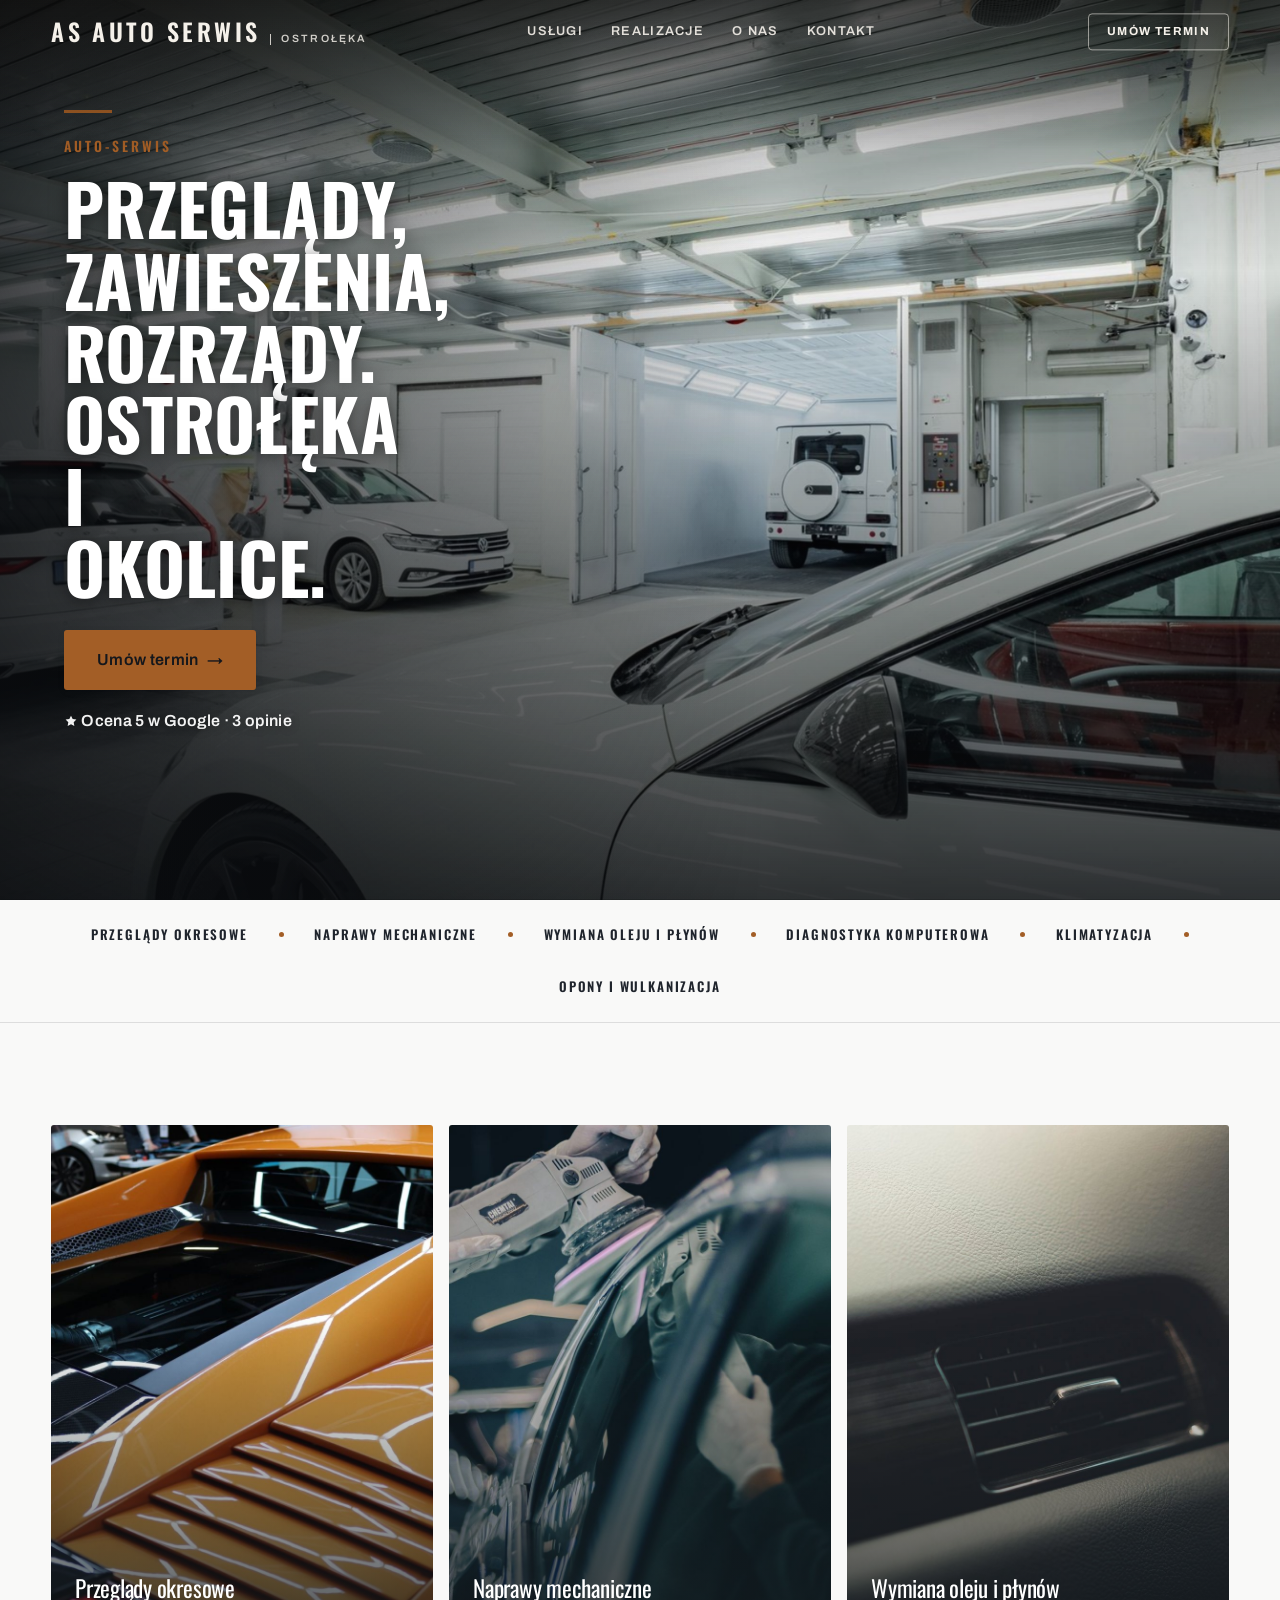
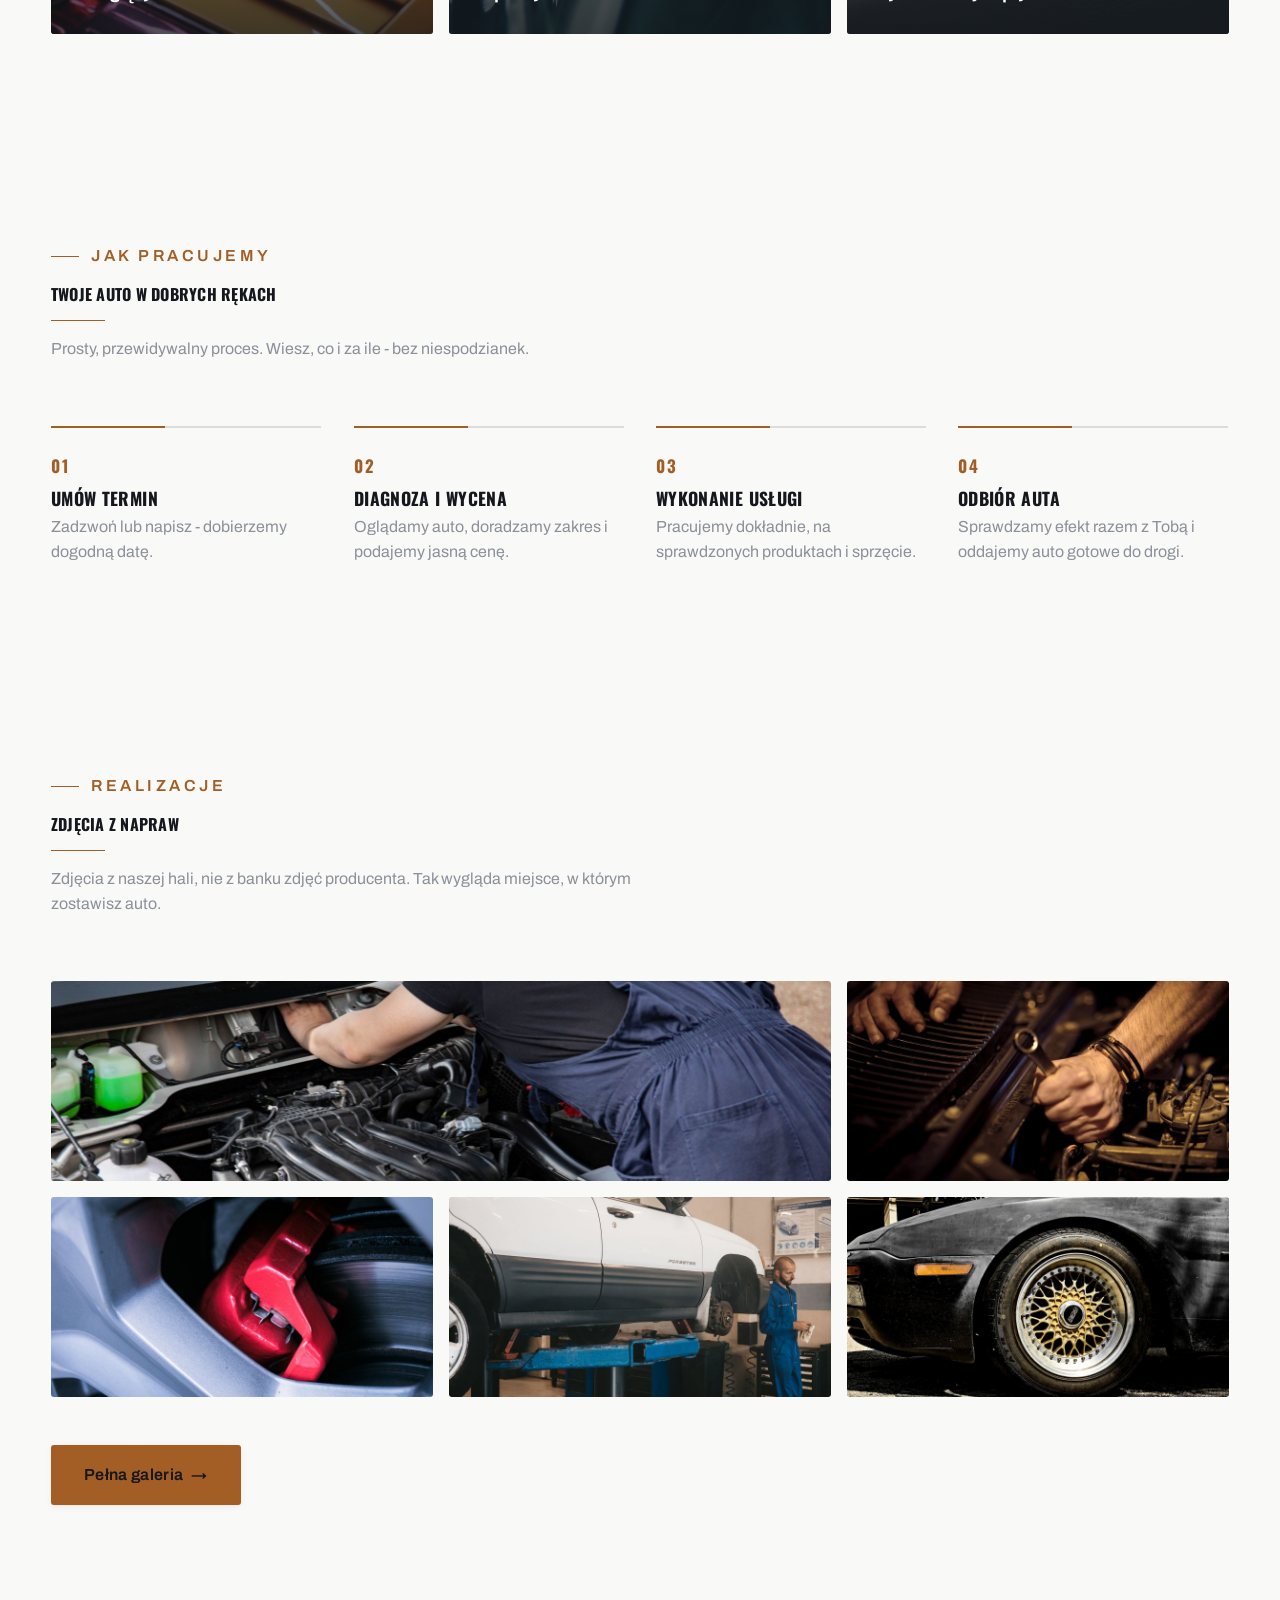
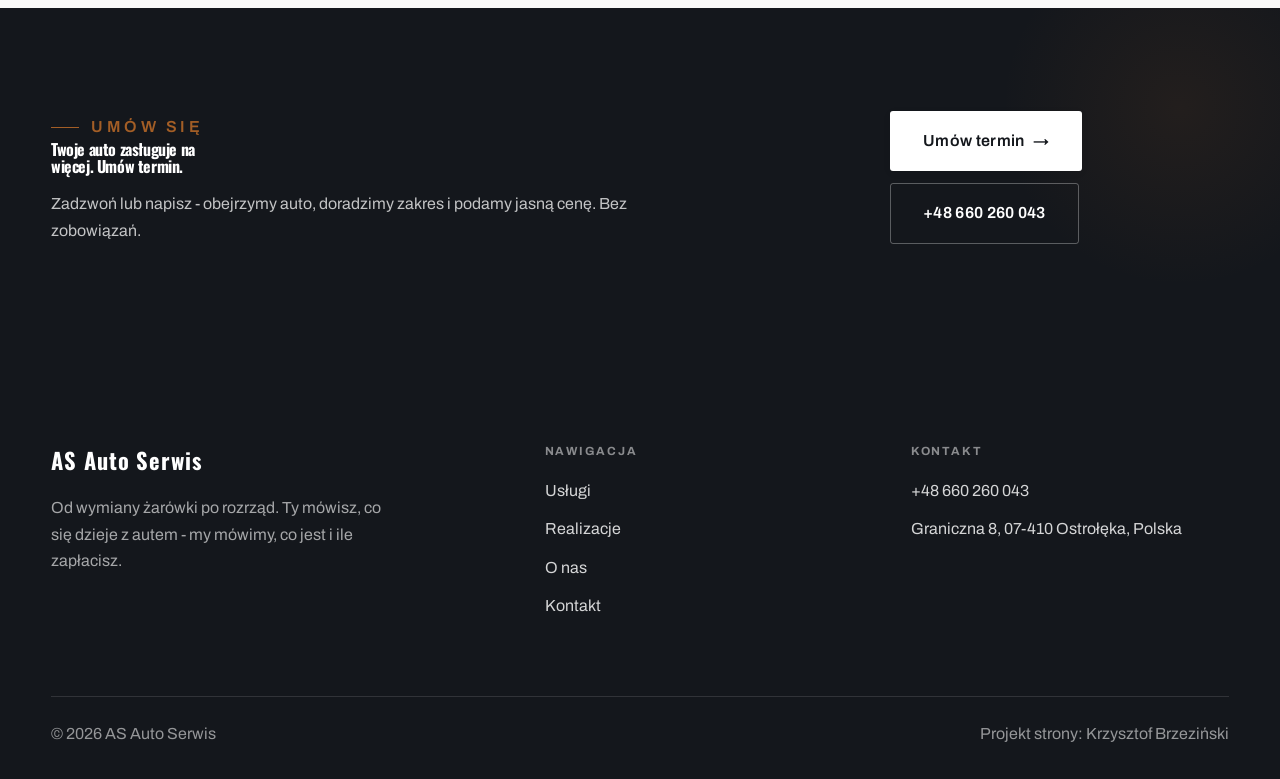
==== index.html @ 37fa613c "Strona demo: as-auto-serwis" ====
<!DOCTYPE html>
<html lang="pl">
<head>
<meta charset="UTF-8">
<meta name="viewport" content="width=device-width, initial-scale=1.0">
<title>Warsztat samochodowy Ostrołęka | AS Auto Serwis</title>
<meta name="description" content="Mechanik Ostrołęka - od przeglądu po rozrząd. Cena przed naprawą, gwarancja na robociznę, faktura VAT albo paragon. Zadzwoń: +48 660 260 043.">
<link rel="preconnect" href="https://fonts.googleapis.com">
<link rel="preconnect" href="https://fonts.gstatic.com" crossorigin>
<link href="https://fonts.googleapis.com/css2?family=Oswald:wght@500;600;700&family=Archivo:wght@400;500;600&display=swap" rel="stylesheet">
<link rel="stylesheet" href="assets/styles.css">
</head>
<body>

<header class="nav">
  <div class="wrap nav-inner">
    <a class="brand" href="index.html"><span class="name">AS Auto Serwis</span><span class="sub">Ostrołęka</span></a>
    <nav class="nav-links">
      <a href="oferta.html">Usługi</a>
      <a href="realizacje.html">Realizacje</a>
      <a href="o-nas.html">O nas</a>
      <a href="kontakt.html">Kontakt</a>
      <a href="kontakt.html" class="btn btn-accent">Umów termin</a>
    </nav>
    <button class="nav-toggle" aria-label="Menu"><span></span><span></span><span></span></button>
  </div>
</header>

<section class="hero-auto">
  <img class="ha-bg" src="img/g7.jpg" alt="AS Auto Serwis">
  <div class="ha-veil"></div>
  <div class="ha-inner">
    <span class="ha-tick" aria-hidden="true"></span>
    <span class="ha-kicker">Auto-serwis</span>
    <h1 class="ha-claim">Przeglądy, zawieszenia, rozrządy. Ostrołęka i okolice.</h1>
    <a href="kontakt.html" class="btn btn-accent ha-cta">Umów termin <span class="arr">→</span></a>
      <p class="ha-rating"><svg class="ico-star" width="14" height="14" viewBox="0 0 24 24" style="vertical-align:-2px" aria-hidden="true"><path d="M12 2.8l2.85 5.8 6.4.93-4.63 4.5 1.1 6.37L12 17.4l-5.72 3 1.1-6.37-4.63-4.5 6.4-.93L12 2.8Z" fill="currentColor"/></svg> Ocena 5 w Google · 3 opinie</p>
  </div>
</section>
<section class="spec-ribbon">
  <div class="wrap">
    <ul class="sr-row reveal"><li>Przeglądy okresowe</li><li>Naprawy mechaniczne</li><li>Wymiana oleju i płynów</li><li>Diagnostyka komputerowa</li><li>Klimatyzacja</li><li>Opony i wulkanizacja</li></ul>
  </div>
</section>
<section class="gateways-band">
  <div class="wrap">
    <div class="gateways">
      <a href="oferta.html" class="gateway reveal"><img src="img/g8.jpg" alt="Przeglądy okresowe" loading="lazy"><span class="g-ttl">Przeglądy okresowe</span></a>
      <a href="oferta.html" class="gateway reveal"><img src="img/g9.jpg" alt="Naprawy mechaniczne" loading="lazy"><span class="g-ttl">Naprawy mechaniczne</span></a>
      <a href="oferta.html" class="gateway reveal"><img src="img/g10.jpg" alt="Wymiana oleju i płynów" loading="lazy"><span class="g-ttl">Wymiana oleju i płynów</span></a>
    </div>
  </div>
</section>
<section class="auto-proc">
  <div class="wrap">
    <div class="head reveal">
      <span class="eyebrow">Jak pracujemy</span>
      <h2>Twoje auto w dobrych rękach</h2>
      <p>Prosty, przewidywalny proces. Wiesz, co i za ile - bez niespodzianek.</p>
    </div>
    <ol class="auto-proc-row">
      <li class="reveal"><span class="ap-no">01</span><h3>Umów termin</h3><p>Zadzwoń lub napisz - dobierzemy dogodną datę.</p></li>
      <li class="reveal"><span class="ap-no">02</span><h3>Diagnoza i wycena</h3><p>Oglądamy auto, doradzamy zakres i podajemy jasną cenę.</p></li>
      <li class="reveal"><span class="ap-no">03</span><h3>Wykonanie usługi</h3><p>Pracujemy dokładnie, na sprawdzonych produktach i sprzęcie.</p></li>
      <li class="reveal"><span class="ap-no">04</span><h3>Odbiór auta</h3><p>Sprawdzamy efekt razem z Tobą i oddajemy auto gotowe do drogi.</p></li>
    </ol>
  </div>
</section>
<section>
  <div class="wrap">
    <div class="head reveal">
      <span class="eyebrow">Realizacje</span>
      <h2>Zdjęcia z napraw</h2>
      <p>Zdjęcia z naszej hali, nie z banku zdjęć producenta. Tak wygląda miejsce, w którym zostawisz auto.</p>
    </div>
    <div class="gallery">
      <div class="tile t-two3 reveal"><img src="img/g1.jpg" alt="Hala warsztatu" loading="lazy"><div class="cap">Hala warsztatu</div></div>
      <div class="tile t-third reveal"><img src="img/g2.jpg" alt="Wymiana rozrządu" loading="lazy"><div class="cap">Wymiana rozrządu</div></div>
      <div class="tile t-third reveal"><img src="img/g3.jpg" alt="Diagnostyka komputerowa" loading="lazy"><div class="cap">Diagnostyka komputerowa</div></div>
      <div class="tile t-third reveal"><img src="img/g4.jpg" alt="Serwis klimatyzacji" loading="lazy"><div class="cap">Serwis klimatyzacji</div></div>
      <div class="tile t-third reveal"><img src="img/g5.jpg" alt="Wymiana opon" loading="lazy"><div class="cap">Wymiana opon</div></div>
    </div>
    <div style="margin-top:var(--space-7)" class="reveal"><a href="realizacje.html" class="btn btn-accent">Pełna galeria <span class="arr">→</span></a></div>
  </div>
</section>
<section class="cta">
  <div class="wrap">
    <div class="reveal">
      <span class="eyebrow">Umów się</span>
      <h2>Twoje auto zasługuje na więcej. Umów termin.</h2>
      <p>Zadzwoń lub napisz - obejrzymy auto, doradzimy zakres i podamy jasną cenę. Bez zobowiązań.</p>
    </div>
    <div class="cta-actions reveal">
      <a href="kontakt.html" class="btn btn-light">Umów termin <span class="arr">→</span></a>
      <a href="tel:+48660260043" class="btn btn-ghost" style="color:#fff;border-color:rgba(255,255,255,.3)">+48 660 260 043</a>
    </div>
  </div>
</section>

<footer>
  <div class="wrap">
    <div class="foot-grid">
      <div class="foot-brand">
        <div class="name">AS Auto Serwis</div>
        <p>Od wymiany żarówki po rozrząd. Ty mówisz, co się dzieje z autem - my mówimy, co jest i ile zapłacisz.</p>
      </div>
      <div class="foot-col">
        <h4>Nawigacja</h4>
        <a href="oferta.html">Usługi</a>
        <a href="realizacje.html">Realizacje</a>
        <a href="o-nas.html">O nas</a>
        <a href="kontakt.html">Kontakt</a>
      </div>
      <div class="foot-col">
        <h4>Kontakt</h4>
        <a href="tel:+48660260043">+48 660 260 043</a>
        <p>Graniczna 8, 07-410 Ostrołęka, Polska</p>
      </div>
    </div>
    <div class="foot-bot">
      <span>© 2026 AS Auto Serwis</span>
      <span>Projekt strony: Krzysztof Brzeziński</span>
    </div>
  </div>
</footer>
<div class="sticky-reserve"><a class="sr-book" href="kontakt.html">Umów termin</a><a class="sr-call" href="tel:+48660260043" aria-label="Zadzwoń"><svg class="ico-tel" width="16" height="16" viewBox="0 0 24 24" fill="none" aria-hidden="true"><path d="M6.6 10.8a15.5 15.5 0 0 0 6.6 6.6l2.2-2.2a1 1 0 0 1 1-.24 11.4 11.4 0 0 0 3.6.58 1 1 0 0 1 1 1V20a1 1 0 0 1-1 1A17 17 0 0 1 3 4a1 1 0 0 1 1-1h3.5a1 1 0 0 1 1 1c0 1.25.2 2.46.58 3.6a1 1 0 0 1-.25 1l-2.23 2.2Z" fill="currentColor"/></svg></a></div>

<script src="assets/main.js"></script>
</body>
</html>
---- assets/styles.css ----
/* ============================================================
   STOLBASZ — premium, architektoniczny B2B fit-out
   Jasna paleta, zero brązu. System wg premium-web-craft.
   Projekt strony: Krzysztof Brzeziński
   ============================================================ */

:root{
  /* PALETA — jasna, architektoniczna, chłodna */
  --paper:#f4f5f7;          /* główne tło */
  --paper-2:#e7e9ee;        /* sekcje alternatywne (chłodny jasny szary) */
  --paper-3:#e7e9ee;        /* delikatne wypełnienia */
  --ink:#14171c;            /* tekst główny — chłodny grafit */
  --ink-soft:#1f242c;       /* nagłówki drugorzędne */
  --muted:#8b9099;          /* tekst poboczny */
  --line:rgba(20,23,28,.12);/* hairline */
  --accent:#c8a04a;         /* stonowany petrol-slate — jedyny akcent */
  --accent-d:#9a7a31;
  --accent-soft:rgba(200,160,74,.10);
  --dark:#14171c;           /* sekcje ciemne (stopka/CTA) */

  /* ODSTĘPY — skala 4/8 */
  --space-1:4px; --space-2:8px; --space-3:12px; --space-4:16px; --space-5:24px;
  --space-6:32px; --space-7:48px; --space-8:64px; --space-9:96px; --space-10:128px;

  /* TYPOGRAFIA — fluid clamp() */
  --text-sm:clamp(.82rem,.8rem+.1vw,.9rem);
  --text-base:clamp(1rem,.97rem+.15vw,1.1rem);
  --text-lg:clamp(1.12rem,1.05rem+.3vw,1.3rem);
  --text-h3:clamp(1.2rem,1.1rem+.5vw,1.5rem);
  --text-h2:clamp(1.9rem,1.5rem+1.9vw,2.8rem);
  --text-h1:clamp(2.6rem,1.9rem+3.6vw,4.6rem);

  /* PROMIENIE — architektoniczne, raczej ostre */
  --r-sm:3px; --r-md:6px; --r-lg:10px;

  /* RUCH */
  --ease:cubic-bezier(.25,.46,.45,.94); --dur:.24s;

  /* CIENIE — miękkie, warstwowe */
  --sh-sm:0 1px 2px rgba(16,24,32,.04), 0 2px 8px rgba(16,24,32,.05);
  --sh-md:0 2px 6px rgba(16,24,32,.05), 0 12px 28px -8px rgba(16,24,32,.12);
  --sh-lg:0 6px 14px rgba(16,24,32,.07), 0 26px 56px -18px rgba(16,24,32,.22);

  --hairline:1px solid var(--line);

  --font-display:'Oswald','Archivo',sans-serif;
  --font-body:'Archivo',sans-serif;
}

*{box-sizing:border-box;margin:0;padding:0}
html{scroll-behavior:smooth}
body{
  font-family:var(--font-body);
  font-size:var(--text-base);
  line-height:1.65;
  color:var(--ink);
  background:var(--paper);
  -webkit-font-smoothing:antialiased;
  text-rendering:optimizeLegibility;
}
img{max-width:100%;display:block}
a{color:inherit;text-decoration:none}

.wrap{width:min(92%,1180px);margin-inline:auto}
section{padding-block:clamp(52px,6.5vw,96px)}

h1,h2,h3{font-family:var(--font-display);font-weight:700;line-height:1.08;letter-spacing:-.02em;color:var(--ink)}
h1{font-size:var(--text-h1);letter-spacing:-.035em}
h2{font-size:var(--text-h2);letter-spacing:-.025em}
h3{font-size:var(--text-h3)}
p{max-width:65ch}

.eyebrow{
  font-family:var(--font-body);
  font-size:var(--text-sm);
  font-weight:600;
  letter-spacing:.18em;
  text-transform:uppercase;
  color:var(--accent);
  display:inline-flex;align-items:center;gap:var(--space-3);
}
.eyebrow::before{content:"";width:28px;height:1px;background:var(--accent);display:inline-block}

.muted{color:var(--muted)}
.lead{font-size:var(--text-lg);line-height:1.55;color:var(--ink-soft);max-width:50ch}

/* ---------- BUTTONS ---------- */
.btn{
  display:inline-flex;align-items:center;gap:var(--space-2);
  font-weight:600;font-size:var(--text-sm);letter-spacing:.02em;
  padding:var(--space-4) var(--space-6);
  border-radius:var(--r-sm);
  transition:transform var(--dur) var(--ease),box-shadow var(--dur) var(--ease),background var(--dur) var(--ease);
  cursor:pointer;border:1px solid transparent;
}
.btn-accent{background:var(--accent);color:#fff;box-shadow:var(--sh-sm)}
.btn-accent:hover{background:var(--accent-d);transform:translateY(-2px);box-shadow:var(--sh-md)}
.btn-accent:active{transform:translateY(0);box-shadow:var(--sh-sm)}
.btn-ghost{background:transparent;color:var(--ink);border-color:var(--line)}
.btn-ghost:hover{border-color:var(--accent);color:var(--accent);transform:translateY(-2px)}
.btn-light{background:#fff;color:var(--ink);box-shadow:var(--sh-sm)}
.btn-light:hover{transform:translateY(-2px);box-shadow:var(--sh-md)}
.btn .arr{transition:transform var(--dur) var(--ease)}
.btn:hover .arr{transform:translateX(4px)}

/* ---------- NAV ---------- */
.nav{
  position:sticky;top:0;z-index:50;
  background:color-mix(in srgb,var(--paper) 88%,transparent);
  backdrop-filter:saturate(140%) blur(10px);
  border-bottom:var(--hairline);
}
.nav-inner{display:flex;align-items:center;justify-content:space-between;height:72px}
.brand{display:flex;flex-direction:column;line-height:1}
.brand .name{font-family:var(--font-display);font-weight:800;font-size:1.35rem;letter-spacing:.04em}
.brand .sub{font-size:.62rem;letter-spacing:.34em;text-transform:uppercase;color:var(--muted);margin-top:5px}
.nav-links{display:flex;align-items:center;gap:var(--space-6)}
.nav-links a{font-size:var(--text-sm);font-weight:500;color:var(--ink-soft);position:relative;padding-block:4px;transition:color var(--dur) var(--ease)}
.nav-links a::after{content:"";position:absolute;left:0;bottom:0;width:0;height:1.5px;background:var(--accent);transition:width var(--dur) var(--ease)}
.nav-links a:hover,.nav-links a.active{color:var(--ink)}
.nav-links a:hover::after,.nav-links a.active::after{width:100%}
.nav-links .btn{padding:var(--space-2) var(--space-5)}
/* przyciski w nav: właściwy kolor (przebij .nav-links a) + bez podkreślenia */
.nav-links a.btn-accent{color:#fff}
.nav-links a.btn-ghost,.nav-links a.btn-light{color:var(--ink)}
.nav-links a.btn::after{display:none}
.nav-toggle{display:none;background:none;border:none;cursor:pointer;flex-direction:column;gap:5px;padding:8px}
.nav-toggle span{width:24px;height:2px;background:var(--ink);transition:var(--dur)}

/* ---------- HERO (split) ---------- */
.hero{position:relative;overflow:hidden;border-bottom:var(--hairline)}
.hero-grid{display:grid;grid-template-columns:1.05fr .95fr;gap:clamp(24px,4vw,60px);align-items:center;
  padding-block:clamp(36px,4.5vw,64px)}
.hero-copy .eyebrow{margin-bottom:var(--space-5)}
.hero-copy h1{margin-bottom:var(--space-5)}
.hero-copy .lead{margin-bottom:var(--space-7)}
.hero-actions{display:flex;flex-wrap:wrap;gap:var(--space-4)}
.hero-art{position:relative;aspect-ratio:4/3;border-radius:var(--r-lg);overflow:hidden;box-shadow:var(--sh-lg)}
.hero-art img{width:100%;height:100%;object-fit:cover}
.hero-art::after{content:"";position:absolute;inset:0;background:linear-gradient(180deg,transparent 55%,rgba(18,24,28,.28))}
.hero-badge{position:absolute;left:var(--space-5);bottom:var(--space-5);z-index:2;
  background:rgba(252,252,251,.94);backdrop-filter:blur(4px);
  border-radius:var(--r-md);padding:var(--space-4) var(--space-5);box-shadow:var(--sh-md);max-width:78%}
.hero-badge strong{display:block;font-family:var(--font-display);font-size:1rem;letter-spacing:-.01em}
.hero-badge span{font-size:var(--text-sm);color:var(--muted)}

/* ---------- HERO duży / kinowy (strona główna) ---------- */
.hero-cine{position:relative;min-height:clamp(560px,82vh,840px);min-height:clamp(560px,82svh,840px);display:flex;align-items:center;overflow:hidden;border-bottom:var(--hairline)}
.hero-cine>img{position:absolute;inset:0;width:100%;height:100%;object-fit:cover;z-index:0}
.hero-cine::after{content:"";position:absolute;inset:0;z-index:1;
  background:linear-gradient(95deg,rgba(13,18,23,.86) 0%,rgba(13,18,23,.64) 32%,rgba(13,18,23,.24) 62%,rgba(13,18,23,.04) 100%)}
.hero-cine .wrap{position:relative;z-index:2;padding-block:var(--space-8)}
.hero-cine .hero-copy{max-width:660px}
.hero-cine .eyebrow{color:#fff;margin-bottom:var(--space-5)}
.hero-cine .eyebrow::before{background:#fff}
.hero-cine h1{color:#fff;margin-bottom:var(--space-5);font-size:clamp(2.9rem,2rem+4.4vw,5.2rem)}
.hero-cine .lead{color:rgba(255,255,255,.92);max-width:48ch;margin-bottom:var(--space-7)}
.hero-cine .hero-actions{display:flex;flex-wrap:wrap;gap:var(--space-4)}
@media(max-width:680px){
  .hero-cine{min-height:clamp(520px,76vh,640px);min-height:clamp(520px,76svh,640px);align-items:flex-end}
  .hero-cine::after{background:linear-gradient(0deg,rgba(13,18,23,.9) 6%,rgba(13,18,23,.45) 55%,rgba(13,18,23,.25) 100%)}
  .hero-cine .wrap{padding-bottom:var(--space-9)}
}

/* full-bleed hero variant (podstrony) */
.pagehead{position:relative;min-height:46vh;min-height:46svh;display:flex;align-items:flex-end;overflow:hidden;border-bottom:var(--hairline)}
.pagehead img{position:absolute;inset:0;width:100%;height:100%;object-fit:cover}
.pagehead::after{content:"";position:absolute;inset:0;background:linear-gradient(180deg,rgba(18,24,28,.25),rgba(18,24,28,.62))}
.pagehead .wrap{position:relative;z-index:2;padding-block:var(--space-9);color:#fff}
.pagehead h1{color:#fff;max-width:18ch}
.pagehead .eyebrow{color:#fff}
.pagehead .eyebrow::before{background:#fff}
.pagehead p{color:rgba(255,255,255,.86);margin-top:var(--space-4);max-width:54ch}

/* ---------- STRIP (pasek skrótów / liczby) ---------- */
.strip{background:var(--dark);color:#fff}
.strip .wrap{display:grid;grid-template-columns:repeat(4,1fr);gap:var(--space-6);padding-block:var(--space-8)}
.strip .item .k{font-family:var(--font-display);font-size:clamp(1.6rem,1.2rem+1.4vw,2.4rem);font-weight:800;letter-spacing:-.02em;color:#fff}
.strip .item .v{font-size:var(--text-sm);color:rgba(255,255,255,.66);margin-top:var(--space-2);line-height:1.45}
.strip .item{border-left:2px solid var(--accent);padding-left:var(--space-5)}

/* ---------- SECTION HEAD ---------- */
.head{max-width:48rem;margin-bottom:var(--space-8)}
.head.center{margin-inline:auto;text-align:center}
.head .eyebrow{margin-bottom:var(--space-4)}
.head h2{margin-bottom:var(--space-4)}
.head p{color:var(--muted);font-size:var(--text-lg);line-height:1.55}
.head.center p{margin-inline:auto}

/* ---------- INTRO SPLIT ---------- */
.split{display:grid;grid-template-columns:.92fr 1.08fr;gap:clamp(28px,5vw,80px);align-items:center}
.split.rev{grid-template-columns:1.08fr .92fr}
.split.rev .split-art{order:-1}
.split-art{position:relative;aspect-ratio:5/4;border-radius:var(--r-lg);overflow:hidden;box-shadow:var(--sh-lg)}
.split-art img{width:100%;height:100%;object-fit:cover}
.split-copy h2{margin-bottom:var(--space-5)}
.split-copy p+p{margin-top:var(--space-4)}
.split-copy .btn{margin-top:var(--space-6)}

/* ---------- SERVICES (zakres) ---------- */
.svc-grid{display:grid;grid-template-columns:repeat(auto-fit,minmax(280px,1fr));gap:var(--space-5)}
.svc{background:#fff;border:var(--hairline);border-radius:var(--r-md);padding:var(--space-7) var(--space-6);
  transition:transform var(--dur) var(--ease),box-shadow var(--dur) var(--ease),border-color var(--dur) var(--ease);
  position:relative;overflow:hidden}
.svc::before{content:"";position:absolute;left:0;top:0;width:3px;height:0;background:var(--accent);transition:height var(--dur) var(--ease)}
.svc:hover{transform:translateY(-4px);box-shadow:var(--sh-md);border-color:transparent}
.svc:hover::before{height:100%}
.svc .ic{font-family:var(--font-display);font-size:.8rem;font-weight:700;letter-spacing:.12em;color:var(--accent);margin-bottom:var(--space-4)}
.svc h3{margin-bottom:var(--space-3);font-size:1.22rem}
.svc p{color:var(--muted);font-size:var(--text-base);line-height:1.6}

/* big detailed service rows */
.svc-row{display:grid;grid-template-columns:.8fr 1.2fr;gap:clamp(20px,4vw,60px);align-items:center;padding-block:var(--space-8)}
.svc-row+.svc-row{border-top:var(--hairline)}
.svc-row.rev{grid-template-columns:1.2fr .8fr}
.svc-row.rev .svc-row-art{order:-1}
.svc-row-art{aspect-ratio:4/3;border-radius:var(--r-md);overflow:hidden;box-shadow:var(--sh-md)}
.svc-row-art img{width:100%;height:100%;object-fit:cover}
.svc-row h3{font-size:1.5rem;margin-bottom:var(--space-4)}
.svc-row .num{font-family:var(--font-display);font-size:.85rem;font-weight:700;letter-spacing:.14em;color:var(--accent);display:block;margin-bottom:var(--space-3)}
.svc-row ul{list-style:none;margin-top:var(--space-4);display:flex;flex-direction:column;gap:var(--space-2)}
.svc-row li{position:relative;padding-left:var(--space-5);color:var(--muted);font-size:var(--text-base)}
.svc-row li::before{content:"";position:absolute;left:0;top:.62em;width:8px;height:1px;background:var(--accent)}

/* ---------- GALLERY (realizacje) ---------- */
.gallery{display:grid;grid-template-columns:repeat(12,1fr);gap:var(--space-4);grid-auto-rows:200px}
/* GALERIA MASONRY — pionowe zdjęcia (portrety beauty/wellness) bez przycinania: kolumny, height auto */
.gallery-masonry{column-count:3;column-gap:var(--space-4)}
@media(max-width:900px){.gallery-masonry{column-count:2}}
@media(max-width:560px){.gallery-masonry{column-count:1}}
.gallery-masonry .m-tile{break-inside:avoid;margin:0 0 var(--space-4);padding:0;position:relative;overflow:hidden;border-radius:var(--r-md);border:1px solid var(--line)}
.gallery-masonry .m-tile img{width:100%;height:auto;display:block}
.gallery-masonry .m-tile .cap{position:absolute;left:0;right:0;bottom:0;padding:var(--space-4);color:#fff;background:linear-gradient(0deg,rgba(0,0,0,.55),transparent);font-size:var(--text-sm)}
.gallery-masonry .m-tile .cap small{display:block;font-weight:400;opacity:.78;letter-spacing:.04em;text-transform:uppercase;font-size:.66rem;margin-top:3px}
.tile{position:relative;overflow:hidden;border-radius:var(--r-md);box-shadow:var(--sh-sm);
  transition:transform var(--dur) var(--ease),box-shadow var(--dur) var(--ease)}
.tile img{width:100%;height:100%;object-fit:cover;transition:transform .6s var(--ease)}
.tile:hover{box-shadow:var(--sh-md)}
.tile:hover img{transform:scale(1.05)}
.tile .cap{position:absolute;left:0;right:0;bottom:0;padding:var(--space-5) var(--space-4) var(--space-4);
  background:linear-gradient(transparent,rgba(18,24,28,.78));color:#fff;
  font-size:var(--text-sm);font-weight:600;letter-spacing:.01em;
  opacity:0;transform:translateY(8px);transition:var(--dur) var(--ease)}
.tile:hover .cap{opacity:1;transform:translateY(0)}
.tile .cap small{display:block;font-weight:400;opacity:.78;letter-spacing:.04em;text-transform:uppercase;font-size:.66rem;margin-top:3px}
/* bento spans */
.t-wide{grid-column:span 6}
.t-tall{grid-column:span 6;grid-row:span 2}
.t-std{grid-column:span 6}
.t-third{grid-column:span 4}
.t-two3{grid-column:span 8}

/* ---------- TRUST / WIARYGODNOŚĆ ---------- */
.trust{background:var(--paper-2)}
.trust-grid{display:grid;grid-template-columns:repeat(auto-fit,minmax(240px,1fr));gap:var(--space-5);margin-top:var(--space-7)}
.trust-card{background:#fff;border-radius:var(--r-md);padding:var(--space-7) var(--space-6);box-shadow:var(--sh-sm);border-top:3px solid var(--accent)}
.trust-card .big{font-family:var(--font-display);font-size:clamp(1.8rem,1.3rem+1.6vw,2.6rem);font-weight:800;letter-spacing:-.02em;color:var(--ink);line-height:1}
.trust-card h3{font-size:1.12rem;margin:var(--space-3) 0 var(--space-2)}
.trust-card p{color:var(--muted);font-size:var(--text-base);line-height:1.55}

/* ---------- CTA band ---------- */
.cta{background:var(--dark);color:#fff;position:relative;overflow:hidden}
.cta .wrap{display:grid;grid-template-columns:1.4fr .6fr;gap:var(--space-7);align-items:center;position:relative;z-index:2}
.cta h2{color:#fff;max-width:20ch}
.cta p{color:rgba(255,255,255,.74);margin-top:var(--space-4)}
.cta-actions{display:flex;flex-direction:column;gap:var(--space-3);align-items:flex-start}
.cta::before{content:"";position:absolute;right:-80px;top:-80px;width:360px;height:360px;border-radius:50%;
  background:radial-gradient(circle,var(--accent-soft),transparent 70%)}

/* ---------- CONTACT ---------- */
.contact-grid{display:grid;grid-template-columns:.85fr 1.15fr;gap:clamp(28px,4vw,56px);align-items:start}
.info-list{display:flex;flex-direction:column;gap:var(--space-2)}
.info-row{display:flex;gap:var(--space-4);align-items:flex-start;padding-block:var(--space-4);border-bottom:var(--hairline)}
.info-row .ic{flex:none;width:42px;height:42px;display:grid;place-items:center;border-radius:50%;
  background:var(--accent-soft);color:var(--accent);font-size:1.05rem}
.info-row .lbl{font-size:.72rem;letter-spacing:.14em;text-transform:uppercase;color:var(--muted)}
.info-row .val{font-weight:600;font-size:var(--text-base);margin-top:2px}
.info-row a.val:hover{color:var(--accent)}
.map{border:none;border-radius:var(--r-lg);box-shadow:var(--sh-md);width:100%;height:100%;min-height:380px;filter:grayscale(.2) contrast(1.02)}
.form{background:#fff;border:var(--hairline);border-radius:var(--r-lg);padding:clamp(24px,3vw,40px);box-shadow:var(--sh-sm)}
.form .fld{margin-bottom:var(--space-5)}
.form label{display:block;font-size:var(--text-sm);font-weight:600;margin-bottom:var(--space-2)}
.form input,.form textarea{width:100%;font-family:inherit;font-size:var(--text-base);color:var(--ink);
  padding:var(--space-4);border:var(--hairline);border-radius:var(--r-sm);background:var(--paper);transition:border-color var(--dur)}
.form input:focus,.form textarea:focus{outline:none;border-color:var(--accent);background:#fff}
.form textarea{resize:vertical;min-height:120px}
.form .note{font-size:var(--text-sm);color:var(--muted);margin-top:var(--space-3)}

/* ---------- FOOTER ---------- */
footer{background:var(--dark);color:#fff;padding-block:var(--space-9) var(--space-6)}
.foot-grid{display:grid;grid-template-columns:1.4fr 1fr 1fr;gap:var(--space-7);margin-bottom:var(--space-8)}
.foot-brand .name{font-family:var(--font-display);font-weight:800;font-size:1.4rem;letter-spacing:.04em}
.foot-brand p{color:rgba(255,255,255,.62);margin-top:var(--space-4);font-size:var(--text-base);max-width:38ch}
.foot-col h4{font-size:.74rem;letter-spacing:.16em;text-transform:uppercase;color:rgba(255,255,255,.5);margin-bottom:var(--space-4)}
.foot-col a,.foot-col p{display:block;color:rgba(255,255,255,.82);font-size:var(--text-base);margin-bottom:var(--space-3)}
.foot-col a:hover{color:#fff}
.foot-bot{border-top:1px solid rgba(255,255,255,.12);padding-top:var(--space-5);display:flex;justify-content:space-between;flex-wrap:wrap;gap:var(--space-3);
  font-size:var(--text-sm);color:rgba(255,255,255,.55)}
.foot-bot a:hover{color:#fff}

/* ---------- REVEAL ---------- */
.reveal{opacity:0;transform:translateY(22px);transition:opacity .6s var(--ease),transform .6s var(--ease)}
.reveal.in{opacity:1;transform:none}

/* ---------- RESPONSIVE ---------- */
@media(max-width:920px){
  .hero-grid,.split,.split.rev,.svc-row,.svc-row.rev,.cta .wrap,.contact-grid,.foot-grid{grid-template-columns:1fr}
  .split.rev .split-art,.svc-row.rev .svc-row-art{order:0}
  .hero-art{aspect-ratio:16/10;max-height:420px}
  .strip .wrap{grid-template-columns:repeat(2,1fr);gap:var(--space-7)}
  .gallery{grid-auto-rows:180px}
  .t-wide,.t-tall,.t-std,.t-third,.t-two3{grid-column:span 6}
  .t-tall{grid-row:span 1}
  .cta-actions{flex-direction:row;flex-wrap:wrap}
  .foot-grid{gap:var(--space-6)}
}
@media(max-width:680px){
  .nav-links{position:fixed;inset:72px 0 auto 0;background:var(--paper);flex-direction:column;align-items:stretch;
    gap:0;padding:var(--space-4) 6%;border-bottom:var(--hairline);box-shadow:var(--sh-md);
    transform:translateY(-120%);transition:transform var(--dur) var(--ease)}
  .nav-links.open{transform:translateY(0)}
  .nav-links a{padding-block:var(--space-4);border-bottom:var(--hairline)}
  .nav-links .btn{margin-top:var(--space-3);justify-content:center}
  .nav-toggle{display:flex}
  .strip .wrap{grid-template-columns:1fr}
  .gallery{grid-template-columns:repeat(6,1fr)}
  .foot-grid{grid-template-columns:1fr}
}
@media(prefers-reduced-motion:reduce){
  *{animation-duration:.01ms!important;transition:none!important}
  .reveal{opacity:1!important;transform:none!important}
  html{scroll-behavior:auto}
}

/* ============================================================
   PREMIUM LAYER — destylat deep-researchu branż (anty-AI, spokój).
   Zmienne STOLBASZ (--accent/--ink/--paper/--line/--dark). Ruch ledwo
   zauważalny, krzywa cubic-bezier(.16,.84,.44,1); prefers-reduced-motion
   pokryte blanketem wyżej. Karty hairline zamiast cieni = #1 sygnał „nie-AI".
   ============================================================ */

/* więcej oddechu między sekcjami (liderzy: 110-130px) */
section{padding-block:clamp(64px,8vw,128px)}

/* 1) Aksamitny reveal — dłuższa, miękka krzywa zamiast „skoku" */
.reveal{transition:opacity .9s cubic-bezier(.16,.84,.44,1),transform .9s cubic-bezier(.16,.84,.44,1);will-change:opacity,transform}
/* stagger TYLKO w galerii (tam pozycja = porządek dzieci) */
.gallery .reveal:nth-child(2){transition-delay:.07s}
.gallery .reveal:nth-child(3){transition-delay:.14s}
.gallery .reveal:nth-child(4){transition-delay:.21s}
.gallery .reveal:nth-child(5){transition-delay:.28s}
.gallery .reveal:nth-child(6){transition-delay:.35s}

/* 2) Hero STATYCZNY na .hero-cine — Ken Burns CAŁKIEM WYŁĄCZONY 26.06 (3. zgłoszenie Szymona).
   GENEZA: animowanie scale na <img> hero z teksturami (cegły/framugi) re-samplinguje obraz
   klatka po klatce → na części ekranów drobne drganie/shimmer = „heroshot się trzęsie".
   translateY usunięto wcześniej, scale-only + will-change/GPU NIE wystarczyły do GWARANCJI gładkości.
   Krzysztof zażądał pewności („make sure, że błąd się nie pojawi") > efekt. Zero animacji = 0% drgania.
   Delikatny zoom zostaje TYLKO w pełnoekranowych hero gastro/studio (hg-bg/hs-bg — tło, inny
   mechanizm, chwalone, nigdy nie zgłaszane). NIE wracać do KB na .hero-cine bez realnego testu
   na sprzęcie klienta — to ryzyko regresji „trzęsienia”. */
/* BEZPIECZNY "wow" na hero = jednorazowy FADE-IN (opacity), nie zoom.
   opacity nie dotyka bitmapy → gładkie na KAŻDYM zdjęciu/ekranie/GPU, zero ryzyka migotania.
   Geometryczny ruch (scale/translate) na .hero-cine jest ZAKAZANY (bramka pilnuje). */
@keyframes heroFade{from{opacity:0}to{opacity:1}}
.hero-cine>img{transform:none;animation:heroFade 1.1s ease-out both}

/* 3) Akcentowy hairline pod nagłówkiem sekcji, który „rysuje się" przy wejściu */
.head h2{position:relative;padding-bottom:18px}
.head h2::after{content:"";position:absolute;left:0;bottom:0;height:1px;width:0;background:var(--accent);transition:width 1s cubic-bezier(.16,.84,.44,1) .15s}
.head.center h2::after{left:50%;transform:translateX(-50%)}
.head.reveal.in h2::after,.head.center.reveal.in h2::after{width:54px}

/* 4) Karty HAIRLINE zamiast cieni/zaokrągleń (najmocniejszy anty-AI detal) */
.svc{background:transparent;border:1px solid var(--line);border-radius:var(--r-sm);box-shadow:none}
.svc:hover{box-shadow:none;border-color:var(--accent);transform:translateY(-3px)}
.trust-card{background:transparent;box-shadow:none;border:1px solid var(--line);border-top:2px solid var(--accent);border-radius:var(--r-sm)}
.tile{box-shadow:none;border-radius:var(--r-sm)}
.tile:hover{box-shadow:none}

/* 5) Sticky-nav kondensuje się po przewinięciu (sygnał dopracowania) */
.nav{transition:box-shadow .4s ease,background .4s ease}
.nav.is-stuck{box-shadow:0 1px 0 var(--line),0 14px 30px -24px rgba(0,0,0,.45)}
.nav-inner{transition:height .35s var(--ease)}
.nav.is-stuck .nav-inner{height:60px}

/* 6) MANIFESTO — pełnoekranowy cytat-bohater (zastępuje generyczne „Dlaczego my") */
.manifesto{background:var(--paper-2);text-align:center}
.manifesto .wrap{max-width:60rem}
.manifesto p{font-family:var(--font-display);font-style:italic;font-size:clamp(1.6rem,1rem+2.4vw,2.8rem);line-height:1.32;color:var(--ink-soft);margin-inline:auto;max-width:26ch;position:relative;padding-top:var(--space-8)}
.manifesto p::before{content:"";position:absolute;top:0;left:50%;transform:translateX(-50%);width:54px;height:1px;background:var(--accent)}
.manifesto p span{color:var(--accent);font-style:italic}

/* 7) GATEWAYS — 3 duże bramy-zdjęcia (zamiast paska menu usług) */
.gateways{display:grid;grid-template-columns:repeat(3,1fr);gap:var(--space-4)}
.gateway{position:relative;aspect-ratio:3/4;overflow:hidden;border-radius:var(--r-sm);display:block}
.gateway img{width:100%;height:100%;object-fit:cover;transition:transform .8s var(--ease),filter .5s var(--ease)}
.gateway::after{content:"";position:absolute;inset:0;background:linear-gradient(180deg,transparent 38%,rgba(18,24,28,.74))}
.gateway:hover img{transform:scale(1.05);filter:brightness(1.05)}
.gateway .g-ttl{position:absolute;left:0;right:0;bottom:0;z-index:2;padding:var(--space-6) var(--space-5);color:#fff;font-family:var(--font-display);font-size:1.45rem;letter-spacing:-.01em;line-height:1.15}
.gateway .g-ttl small{display:block;font-family:var(--font-body);font-size:var(--text-sm);font-weight:400;opacity:.82;letter-spacing:.03em;margin-top:5px}
@media(max-width:760px){.gateways{grid-template-columns:1fr}.gateway{aspect-ratio:16/10}}

/* 8) LOGO klienta w nagłówku (gdy podane --logo) */
/* 52px domyślnie (feedback Bartka 06.07.2026: 40px ginęło, uwaga padła 3x; ~56px sprawdzone na żywym demie anna-borowiec-makeup) */
.brand-logo{height:64px;width:auto;max-width:300px;object-fit:contain;display:block}
.nav.is-stuck .brand-logo{height:52px}
@media(max-width:680px){.brand-logo{height:46px;max-width:210px}}

/* === rodzina: auto === */
/* ============================================================
   RODZINA: AUTO (detailing / auto-serwis / powłoki / lakiernictwo / myjnia)
   Doklejane NA WIERZCH base.css. Skin auto (Oswald + grafit/bursztyn).
   Filozofia: PREMIUM, MĘSKO, TECHNICZNIE + "Umów termin". Jasna baza, ciemne kinowe hero, Oswald CAPS.
   (Świadomie BEZ ciemnej bazy - dark-skin guard wymusza jasne tło; ciemne hero+paski daja dramat.)
   FAZA 3 (research wf_5b470404, topowe studia detailingu/powłok): osobny układ - hero-auto (kicker+claim+1 CTA),
   nav fixed przezroczysty->ciemny grafit + zwijany, spec-ribbon (sygnatura), pakiety powłok (1 ciemny band),
   before/after suwak, poziomy "bay" proces, marki. Pakiety/before-after/marki = BRAMKOWANE (tylko z reconu).
   ============================================================ */

/* --- Wersaliki na nagłówkach sekcji (motorsport/inżynierski sznyt) --- */
.head h2{text-transform:uppercase;letter-spacing:.015em}
.eyebrow{letter-spacing:.22em}

/* --- Ostrzejsze, "techniczne" karty --- */
.svc,.trust-card,.tile,.gateway,.svc-row-art,.split-art{border-radius:var(--r-sm)}

/* --- STICKY "Umów termin" (mobile) --- */
.sticky-reserve{display:none}
@media(max-width:820px){
  .sticky-reserve{display:flex;position:fixed;left:0;right:0;bottom:0;z-index:90;
    background:var(--line);box-shadow:0 -6px 20px -10px rgba(0,0,0,.4)}
  .sticky-reserve a{padding:15px 8px;text-align:center;font-weight:700;font-size:.95rem;text-transform:uppercase;letter-spacing:.03em}
  .sr-book{flex:1;background:var(--accent);color:#fff}
  .sr-call{width:60px;background:var(--paper);color:var(--ink);font-size:1.15rem;border-left:1px solid var(--line)}
  body{padding-bottom:56px}
}

/* ============================================================
   FAZA 3 - OSOBNY UKŁAD AUTO (detailing/powłoki). Wszystko poniżej doklejane na wierzch.
   ============================================================ */

/* --- Brass = ciemny tekst dla kontrastu (mosiądz #c8a04a + biel = za słaby kontrast) --- */
.btn-accent{color:#14171c}
.btn-accent:hover{color:#14171c}

/* === HERO AUTO: pełnoekranowe ciemne kino, blok dolny-lewy, Ken Burns, kontrast gwarantowany === */
.hero-auto{position:relative;height:100vh;height:100svh;min-height:560px;display:flex;align-items:flex-end;overflow:hidden;isolation:isolate;background:#0a0c0f}
.hero-auto .ha-bg{position:absolute;inset:0;width:100%;height:100%;object-fit:cover;z-index:-2;will-change:transform}
/* Ken Burns = TYLKO scale (zero translate = zero dryfu), DESKTOP-only (min-width:900) - zgodnie z konwencją base.css heroBreath, anty-jank na mobile */
@keyframes haKen{from{transform:scale(1.04)}to{transform:scale(1.12)}}
@media(min-width:900px){.hero-auto .ha-bg{animation:haKen 30s ease-out infinite alternate}}
/* Kontrast GWARANTOWANY niezależnie od zdjęcia: (a) ciemna LEWA kolumna pod tekstem (tekst jest do lewej, top->bottom),
   (b) górny scrim pod nav + dolny scrim. Nie liczymy na ciemne zdjęcie. */
.hero-auto .ha-veil{position:absolute;inset:0;z-index:-1;
  background:linear-gradient(90deg,rgba(10,12,15,.76) 0%,rgba(10,12,15,.34) 32%,rgba(10,12,15,0) 60%),
             linear-gradient(180deg,rgba(10,12,15,.42) 0%,rgba(10,12,15,0) 30%,rgba(10,12,15,.55) 78%,rgba(10,12,15,.82) 100%)}
.ha-inner{position:relative;z-index:2;margin:0 0 clamp(2.6rem,7vh,5rem) clamp(1.4rem,5vw,4rem);max-width:32ch}
.ha-tick{display:block;width:48px;height:3px;background:var(--accent);margin-bottom:clamp(1rem,2.4vh,1.6rem)}
.ha-kicker{display:block;font-family:var(--font-display);font-weight:600;text-transform:uppercase;
  letter-spacing:.22em;font-size:clamp(.72rem,1.4vw,.86rem);color:var(--accent);text-shadow:0 1px 10px rgba(0,0,0,.5)}
.ha-claim{font-family:var(--font-display);font-weight:700;text-transform:uppercase;letter-spacing:.005em;line-height:1.02;
  font-size:clamp(2.3rem,5.6vw,4.4rem);color:#fff;margin:clamp(.7rem,1.6vh,1.1rem) 0 clamp(1.5rem,3vh,2.2rem);
  text-shadow:0 2px 18px rgba(0,0,0,.55)}
.ha-cta{margin:0}
.ha-rating{margin:clamp(1rem,2vh,1.4rem) 0 0;color:#fff;font-weight:600;letter-spacing:.02em;font-size:var(--text-sm);opacity:.94;text-shadow:0 1px 10px rgba(0,0,0,.5)}
@media(max-width:640px){.ha-claim{font-size:clamp(2rem,9vw,2.7rem)}.ha-inner{margin-bottom:clamp(2rem,9vh,3.4rem)}}
@media(prefers-reduced-motion:reduce){.hero-auto .ha-bg{animation:none}}

/* === SPEC-RIBBON: poziomy pasek etykiet usług tuż pod hero (sygnatura strukturalna, NIE liczby) === */
.spec-ribbon{background:var(--paper);border-bottom:1px solid var(--line);padding-block:0}
.spec-ribbon .wrap{padding-block:var(--space-5)}
.sr-row{display:flex;flex-wrap:wrap;justify-content:center;align-items:center;gap:clamp(.8rem,2.4vw,2rem);list-style:none;margin:0;padding:0}
.sr-row li{font-family:var(--font-display);font-weight:600;text-transform:uppercase;letter-spacing:.14em;
  font-size:clamp(.7rem,1.3vw,.82rem);color:var(--ink-soft);display:flex;align-items:center}
.sr-row li:not(:last-child)::after{content:"";width:5px;height:5px;border-radius:50%;background:var(--accent);margin-left:clamp(.8rem,2.4vw,2rem)}

/* === PAKIETY POWŁOK: jedyny ciemny carbon-band w jasnej stronie (BRAMKOWANE) === */
.auto-dark{background:var(--ink)}
.auto-dark .head h2{color:#fff}
.auto-dark .head p{color:rgba(244,245,247,.74)}
.auto-dark .eyebrow{color:var(--accent)}
.auto-dark .eyebrow::before{background:var(--accent)}
.pakiety-grid{display:grid;grid-template-columns:repeat(3,1fr);gap:var(--space-6);margin-top:var(--space-8)}
.pakiet{background:rgba(255,255,255,.045);border:1px solid rgba(255,255,255,.12);border-radius:var(--r-sm);
  padding:var(--space-7) var(--space-6);display:flex;flex-direction:column;gap:var(--space-4)}
.pakiet h3{font-family:var(--font-display);text-transform:uppercase;letter-spacing:.04em;color:#fff;font-size:1.3rem}
.pak-lata{display:flex;align-items:baseline;gap:.5rem}
.pak-lata b{font-family:var(--font-display);font-size:2.4rem;line-height:1;color:var(--accent);font-weight:700}
.pak-lata span{font-size:var(--text-sm);color:rgba(244,245,247,.7);text-transform:uppercase;letter-spacing:.08em}
.pak-opis{color:rgba(244,245,247,.76);font-size:var(--text-base);line-height:1.6}
.pak-zakres{list-style:none;margin:0;padding:0;display:flex;flex-direction:column;gap:.6rem}
.pak-zakres li{position:relative;padding-left:1.4rem;padding-bottom:.6rem;color:rgba(244,245,247,.84);
  font-size:var(--text-sm);border-bottom:1px solid rgba(255,255,255,.08)}
.pak-zakres li::before{content:"";position:absolute;left:0;top:.55em;width:8px;height:2px;background:var(--accent)}
.pak-cena{margin-top:auto;font-family:var(--font-display);font-size:1.3rem;color:#fff;letter-spacing:.01em}
.pak-cta{margin-top:auto;color:var(--accent);font-weight:600;font-size:var(--text-sm);display:inline-flex;align-items:center;gap:.4rem}
.pak-cta:hover{color:#fff}
@media(max-width:900px){.pakiety-grid{grid-template-columns:1fr;max-width:32rem;margin-inline:auto}}

/* === BEFORE / AFTER: suwak (JASNE, NIE ciemny band). Oba zdjęcia full-size = ten sam kadr; clip-path odsłania === */
.auto-ba .ba-slider{position:relative;--ba-pos:50%;max-width:62rem;margin:var(--space-8) auto 0;aspect-ratio:16/9;
  overflow:hidden;border-radius:var(--r-sm);border:1px solid var(--line);touch-action:none;user-select:none;cursor:ew-resize}
.ba-slider img{position:absolute;inset:0;width:100%;height:100%;object-fit:cover;display:block}
.ba-before-wrap{position:absolute;inset:0;clip-path:inset(0 calc(100% - var(--ba-pos)) 0 0)}
.ba-lab{position:absolute;top:var(--space-4);z-index:3;font-family:var(--font-display);text-transform:uppercase;
  letter-spacing:.1em;font-size:.7rem;color:#fff;background:rgba(10,12,15,.6);padding:.3rem .6rem;border-radius:2px}
.ba-lab-l{left:var(--space-4)}
.ba-lab-r{right:var(--space-4)}
.ba-handle{position:absolute;top:0;bottom:0;left:var(--ba-pos);width:2px;background:var(--accent);transform:translateX(-1px);z-index:4;pointer-events:none}
.ba-handle span{position:absolute;top:50%;left:50%;transform:translate(-50%,-50%);width:38px;height:38px;border-radius:50%;
  background:var(--accent);box-shadow:0 2px 12px rgba(0,0,0,.4);display:flex;align-items:center;justify-content:center}
.ba-handle span::before,.ba-handle span::after{content:"";position:absolute;width:0;height:0;border-block:5px solid transparent}
.ba-handle span::before{left:9px;border-right:6px solid #14171c}
.ba-handle span::after{right:9px;border-left:6px solid #14171c}
.ba-podpis{text-align:center;color:var(--muted);font-size:var(--text-sm);margin-top:var(--space-5)}

/* === PROCES AUTO: poziomy "bay" stepper (top-border + numer) - inny kształt niż wspólny pionowy timeline === */
.auto-proc-row{list-style:none;margin:var(--space-8) 0 0;padding:0;display:grid;grid-template-columns:repeat(4,1fr);gap:var(--space-6)}
.auto-proc-row li{position:relative;padding-top:var(--space-5);border-top:2px solid var(--line)}
.auto-proc-row li::before{content:"";position:absolute;top:-2px;left:0;width:42%;height:2px;background:var(--accent)}
.ap-no{font-family:var(--font-display);font-weight:700;color:var(--accent);font-size:1.05rem;letter-spacing:.12em}
.auto-proc-row h3{font-family:var(--font-display);text-transform:uppercase;letter-spacing:.02em;font-size:1.1rem;margin:.5rem 0 .4rem}
.auto-proc-row p{color:var(--muted);font-size:var(--text-sm);line-height:1.55}
@media(max-width:760px){.auto-proc-row{grid-template-columns:1fr 1fr;gap:var(--space-7) var(--space-5)}}
@media(max-width:420px){.auto-proc-row{grid-template-columns:1fr}}

/* === MARKI / CZYM PRACUJEMY: nazwy tekstem (bez logotypów) - eyebrow neutralny (krytyka 4a) === */
.auto-marki .marki-list{display:flex;flex-wrap:wrap;justify-content:center;gap:clamp(.8rem,2.5vw,1.6rem);list-style:none;margin:var(--space-7) 0 0;padding:0}
.auto-marki .marki-list li{font-family:var(--font-display);text-transform:uppercase;letter-spacing:.12em;font-weight:600;
  font-size:clamp(.82rem,1.5vw,1rem);color:var(--ink-soft);padding:.5rem 1rem;border:1px solid var(--line);border-radius:var(--r-sm)}
.marki-gwar{text-align:center;color:var(--muted);font-size:var(--text-sm);margin-top:var(--space-6)}

/* === sticky-reserve: brass z ciemnym tekstem (kontrast) === */
.sticky-reserve .sr-book{color:#14171c}

/* === OPINIE (realne recenzje Google) - dodane dla rodziny auto === */
.opinie{padding-block:var(--space-9);background:var(--bg)}
.opinie .head{margin-bottom:var(--space-2)}
.opinie-grid{display:grid;grid-template-columns:repeat(auto-fit,minmax(16rem,1fr));gap:var(--space-6);margin-top:var(--space-8)}
.op-card{margin:0;background:var(--paper);border:1px solid var(--line);border-radius:var(--r-md);padding:var(--space-6);display:flex;flex-direction:column;gap:var(--space-3);box-shadow:0 1px 2px rgba(0,0,0,.04)}
.op-star{color:var(--accent-d,var(--accent));letter-spacing:.1em;font-size:.95rem}
.op-card blockquote{margin:0;color:var(--ink-soft);font-size:var(--text-base);line-height:1.6}
.op-autor{font-family:var(--font-display);font-weight:700;color:var(--ink);font-size:.95rem}

/* === NAV NOBU (silnik): auto === */
.nav{position:fixed;left:0;right:0;backdrop-filter:none;border-bottom:1px solid transparent;z-index:100;transition:transform .35s var(--ease),background .35s ease,box-shadow .35s ease}
.nav.nav-hidden{transform:translateY(-100%)}
.nav.is-stuck{background:transparent;box-shadow:none;border-bottom-color:transparent}
.nav.is-stuck .nav-inner{height:64px}
.nav .brand{flex-direction:row;align-items:baseline;gap:.6rem;line-height:1}
.nav .brand .name{font-family:var(--font-display);font-weight:600;font-size:1.5rem;text-transform:uppercase;letter-spacing:.14em}
.nav .brand .sub{margin-top:0;padding-left:.65rem;border-left:1px solid currentColor;font-size:.66rem;font-weight:600;letter-spacing:.22em;text-transform:uppercase}
.nav .nav-links a{font-size:.8rem;font-weight:600;text-transform:uppercase;letter-spacing:.1em;padding-block:6px}
.nav .nav-links a::after{height:1px}
.nav .nav-links a.btn-accent{font-size:.73rem;font-weight:700;text-transform:uppercase;letter-spacing:.12em;padding:.5rem 1.1rem;border-radius:4px;box-shadow:none}
.nav .nav-links a.btn-accent:hover{transform:none;box-shadow:none}
.nav .nav-links a.btn-accent{background:var(--accent);border:1px solid var(--accent);color:#14171c}
.nav .nav-links a.btn-accent:hover{background:var(--accent);border-color:var(--accent);color:#14171c;filter:brightness(1.07)}
.nav{background:transparent}
.nav::after{content:"";position:absolute;left:0;right:0;top:0;height:150px;z-index:-1;pointer-events:none;transition:opacity .35s ease;background:linear-gradient(180deg,rgba(8,6,4,.55) 0%,rgba(8,6,4,0) 100%)}
.nav.nav-solid::after{opacity:0}
.nav .brand .name{color:#f5f1ea}
.nav .brand .sub{color:rgba(245,241,234,.82)}
.nav .nav-links a:not(.btn-accent){color:rgba(245,241,234,.9)}
.nav .nav-links a:not(.btn-accent):hover,.nav .nav-links a.active:not(.btn-accent){color:#fff}
.nav .nav-links a:not(.btn-accent)::after{background:#fff}
.nav .nav-toggle span{background:#f5f1ea}
.nav.nav-solid{background:rgba(12,13,16,.92);backdrop-filter:saturate(130%) blur(10px);border-bottom:1px solid rgba(255,255,255,.10)}
.nav.nav-solid .brand .sub{color:var(--accent)}
.nav.nav-solid.nav-hidden{background:transparent;box-shadow:none;border-bottom-color:transparent}
@media(min-width:681px){
.nav .nav-inner{position:relative;height:64px}
.nav .nav-links{flex:1;justify-content:center;gap:clamp(1rem,2.2vw,1.9rem);padding-right:12rem}
.nav .nav-links a.btn-accent{position:absolute;right:0;top:50%;transform:translateY(-50%);margin:0}
.nav:not(.nav-solid) .nav-links a.btn-accent{background:transparent;border-color:rgba(245,241,234,.55);color:#f5f1ea}
.nav:not(.nav-solid) .nav-links a.btn-accent:hover{background:var(--accent);border-color:var(--accent);color:#14171c;transform:translateY(-50%)}
}
@media(max-width:680px){
.nav .nav-links:not(.open){transform:translateY(-160%);visibility:hidden}
.nav .nav-links.open{visibility:visible}
.nav .brand .name{font-size:1.12rem;letter-spacing:.1em}
.nav .brand .sub{display:none}
.nav .brand{min-width:0;overflow:hidden}
.nav .nav-links{background:var(--paper)}
.nav .nav-links a:not(.btn-accent){color:var(--ink-soft)}
.nav .nav-links a:not(.btn-accent):hover,.nav .nav-links a.active:not(.btn-accent){color:var(--ink)}
}

/* === auto-paleta ze zdjęć klienta (dopasowanie do estetyki socials) === */
:root{--accent:#A35E26;--accent-d:#7E4619;--accent-soft:rgba(163,94,38,0.10);--paper:#F9F9F8;--paper-2:#EFEEED;--paper-3:#E8E7E5;}
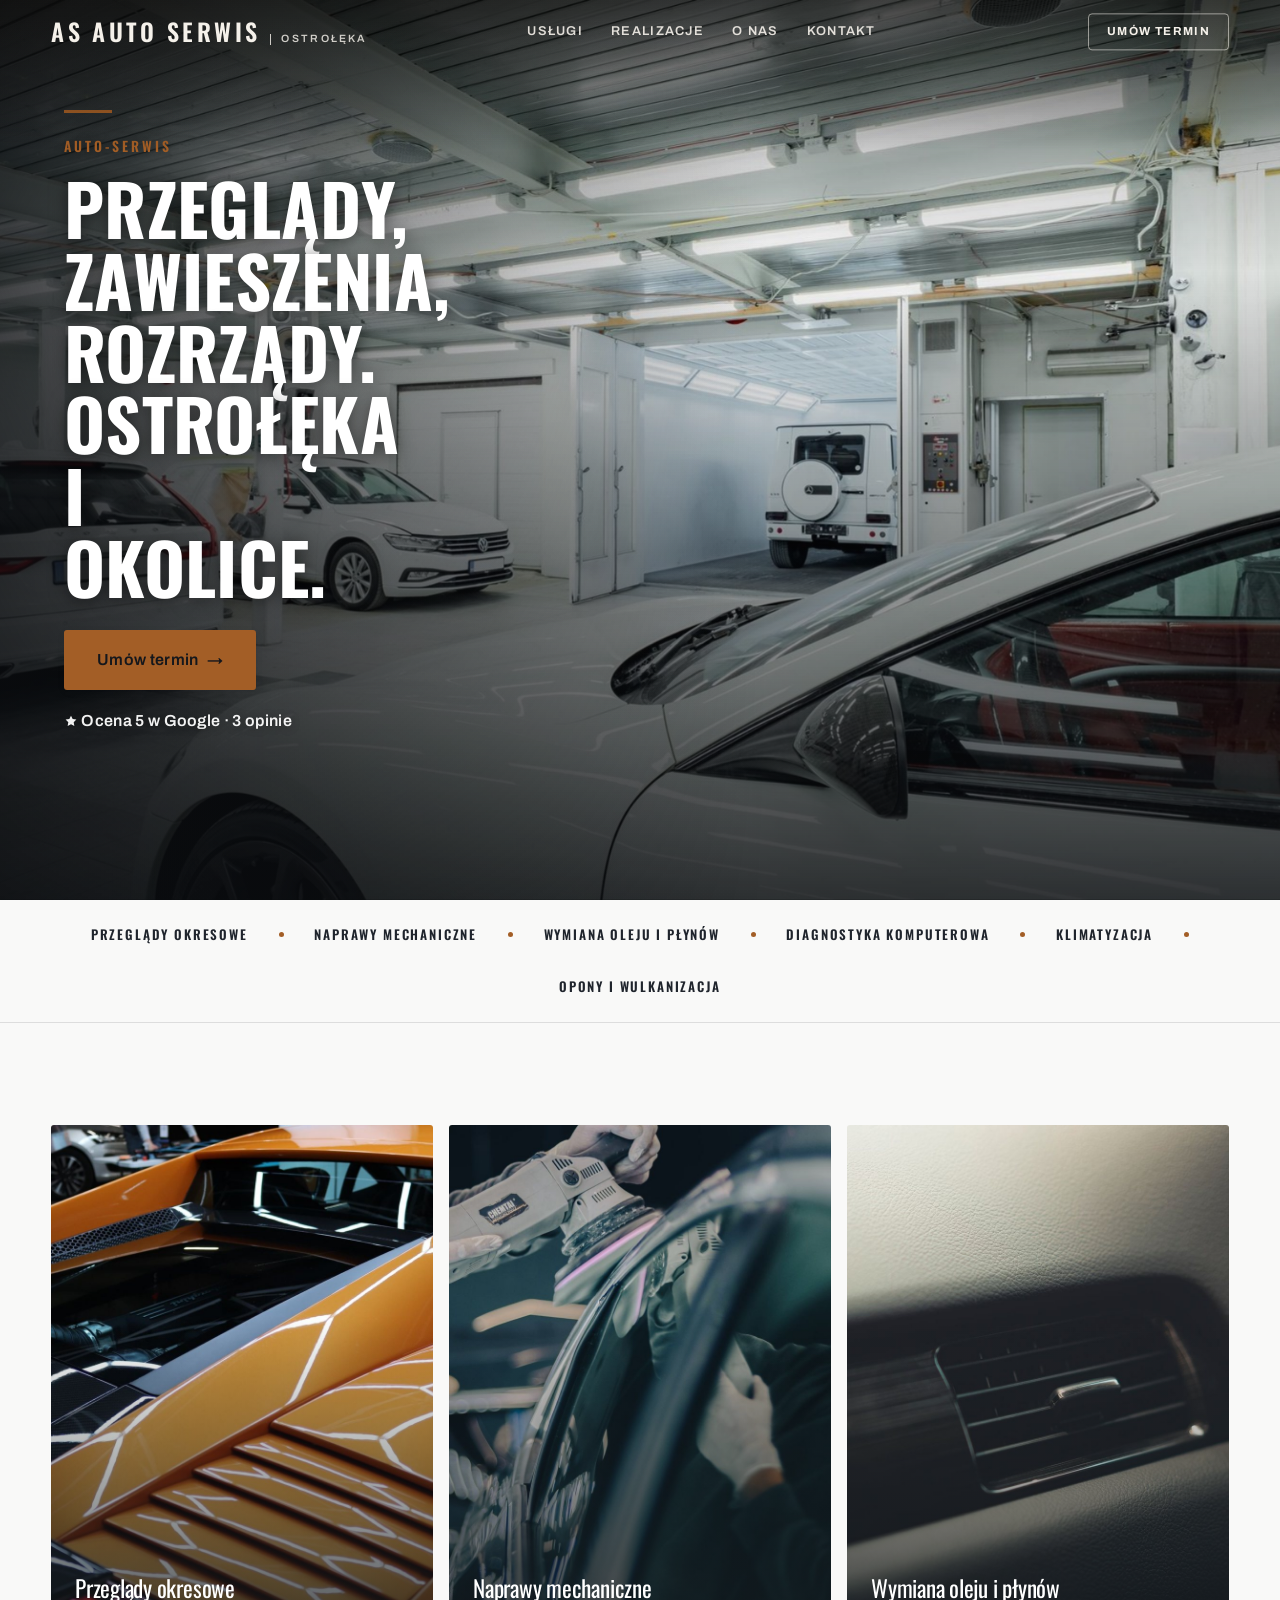
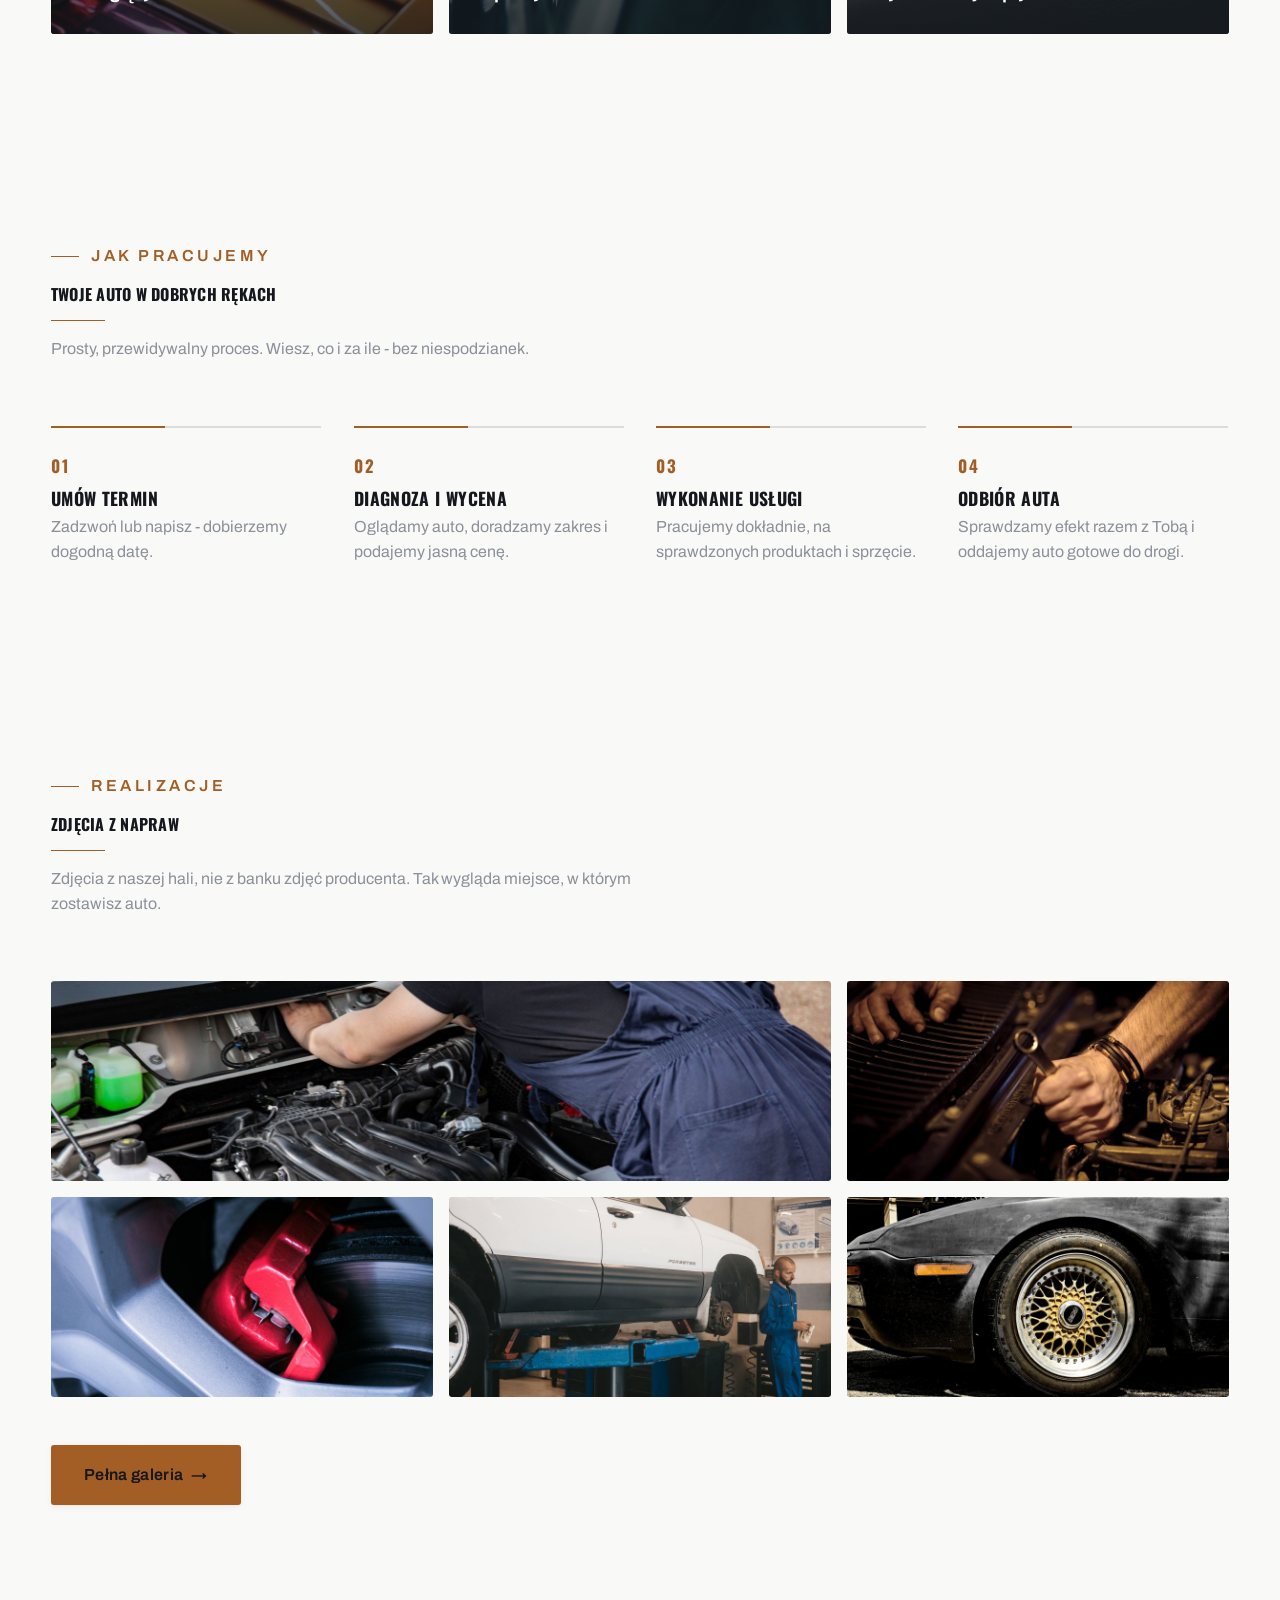
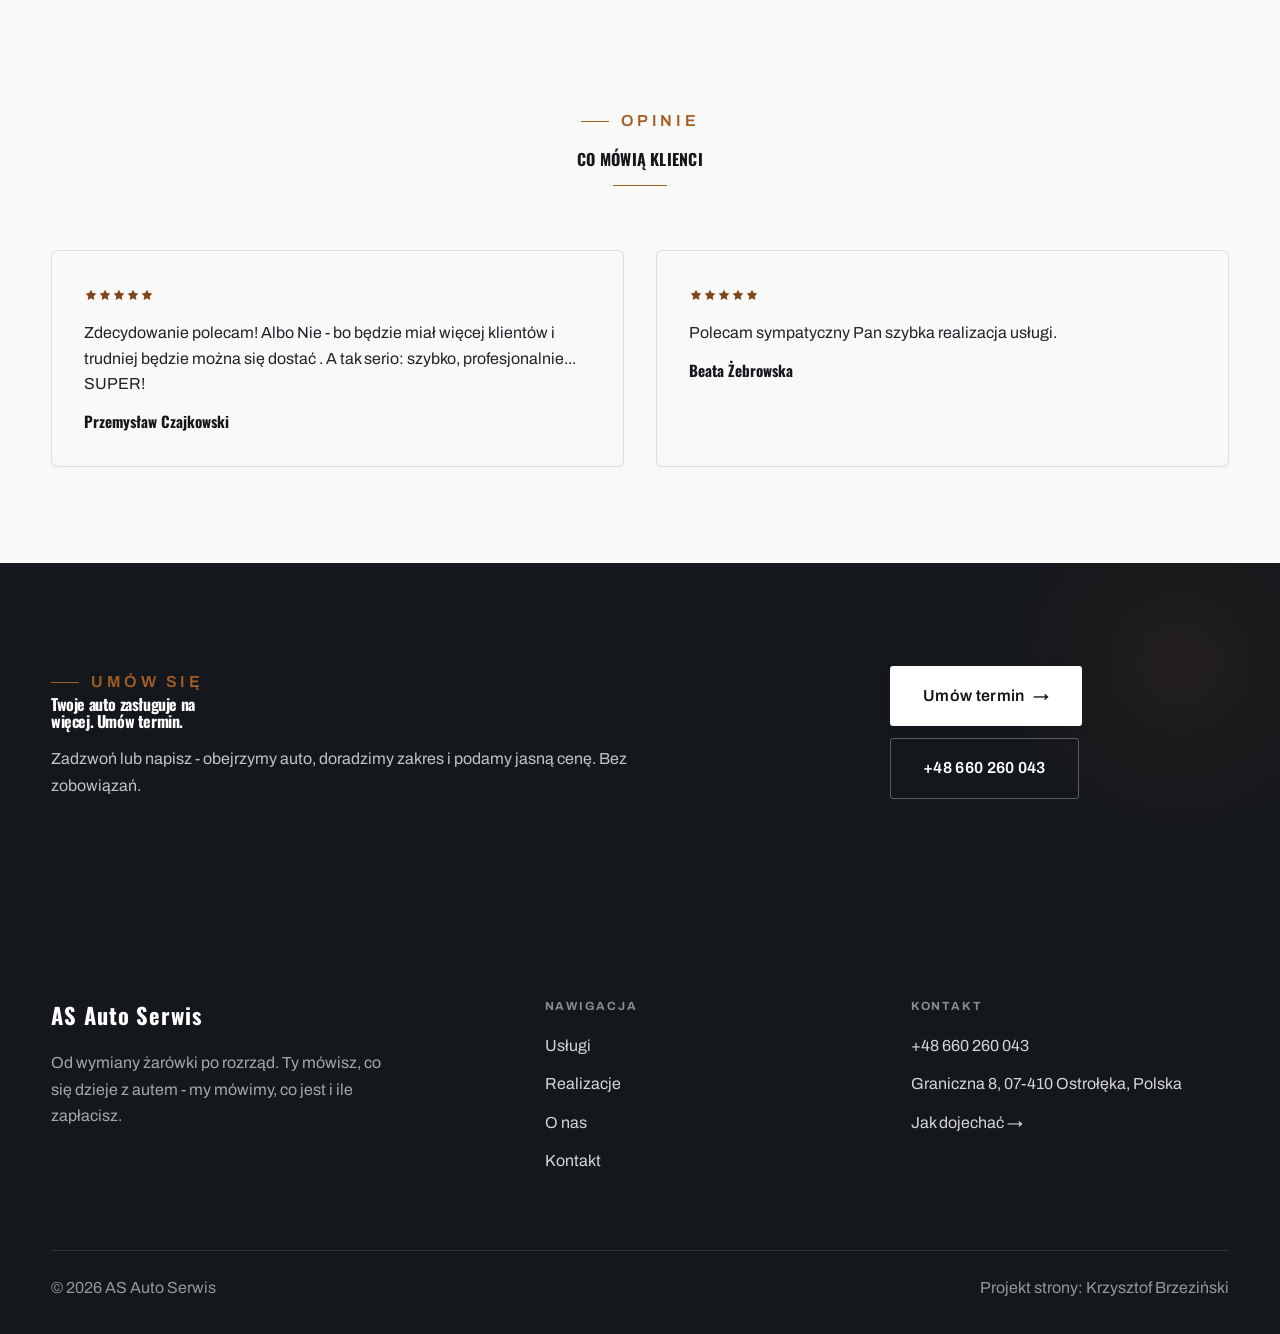
==== commit 83f1cf3d: "opinie Google + siatka godzin" ====
--- a/index.html
+++ b/index.html
@@ -83,6 +83,18 @@
     <div style="margin-top:var(--space-7)" class="reveal"><a href="realizacje.html" class="btn btn-accent">Pełna galeria <span class="arr">→</span></a></div>
   </div>
 </section>
+<section class="opinie">
+  <div class="wrap">
+    <div class="head center reveal">
+      <span class="eyebrow">Opinie</span>
+      <h2>Co mówią klienci</h2>
+    </div>
+    <div class="opinie-grid">
+      <figure class="op-card reveal"><span class="op-star"><svg class="ico-star" width="14" height="14" viewBox="0 0 24 24" style="vertical-align:-2px" aria-hidden="true"><path d="M12 2.8l2.85 5.8 6.4.93-4.63 4.5 1.1 6.37L12 17.4l-5.72 3 1.1-6.37-4.63-4.5 6.4-.93L12 2.8Z" fill="currentColor"/></svg><svg class="ico-star" width="14" height="14" viewBox="0 0 24 24" style="vertical-align:-2px" aria-hidden="true"><path d="M12 2.8l2.85 5.8 6.4.93-4.63 4.5 1.1 6.37L12 17.4l-5.72 3 1.1-6.37-4.63-4.5 6.4-.93L12 2.8Z" fill="currentColor"/></svg><svg class="ico-star" width="14" height="14" viewBox="0 0 24 24" style="vertical-align:-2px" aria-hidden="true"><path d="M12 2.8l2.85 5.8 6.4.93-4.63 4.5 1.1 6.37L12 17.4l-5.72 3 1.1-6.37-4.63-4.5 6.4-.93L12 2.8Z" fill="currentColor"/></svg><svg class="ico-star" width="14" height="14" viewBox="0 0 24 24" style="vertical-align:-2px" aria-hidden="true"><path d="M12 2.8l2.85 5.8 6.4.93-4.63 4.5 1.1 6.37L12 17.4l-5.72 3 1.1-6.37-4.63-4.5 6.4-.93L12 2.8Z" fill="currentColor"/></svg><svg class="ico-star" width="14" height="14" viewBox="0 0 24 24" style="vertical-align:-2px" aria-hidden="true"><path d="M12 2.8l2.85 5.8 6.4.93-4.63 4.5 1.1 6.37L12 17.4l-5.72 3 1.1-6.37-4.63-4.5 6.4-.93L12 2.8Z" fill="currentColor"/></svg></span><blockquote>Zdecydowanie polecam! Albo Nie - bo będzie miał więcej klientów i trudniej będzie można się dostać . A tak serio: szybko, profesjonalnie... SUPER!</blockquote><span class="op-autor">Przemysław Czajkowski</span></figure>
+      <figure class="op-card reveal"><span class="op-star"><svg class="ico-star" width="14" height="14" viewBox="0 0 24 24" style="vertical-align:-2px" aria-hidden="true"><path d="M12 2.8l2.85 5.8 6.4.93-4.63 4.5 1.1 6.37L12 17.4l-5.72 3 1.1-6.37-4.63-4.5 6.4-.93L12 2.8Z" fill="currentColor"/></svg><svg class="ico-star" width="14" height="14" viewBox="0 0 24 24" style="vertical-align:-2px" aria-hidden="true"><path d="M12 2.8l2.85 5.8 6.4.93-4.63 4.5 1.1 6.37L12 17.4l-5.72 3 1.1-6.37-4.63-4.5 6.4-.93L12 2.8Z" fill="currentColor"/></svg><svg class="ico-star" width="14" height="14" viewBox="0 0 24 24" style="vertical-align:-2px" aria-hidden="true"><path d="M12 2.8l2.85 5.8 6.4.93-4.63 4.5 1.1 6.37L12 17.4l-5.72 3 1.1-6.37-4.63-4.5 6.4-.93L12 2.8Z" fill="currentColor"/></svg><svg class="ico-star" width="14" height="14" viewBox="0 0 24 24" style="vertical-align:-2px" aria-hidden="true"><path d="M12 2.8l2.85 5.8 6.4.93-4.63 4.5 1.1 6.37L12 17.4l-5.72 3 1.1-6.37-4.63-4.5 6.4-.93L12 2.8Z" fill="currentColor"/></svg><svg class="ico-star" width="14" height="14" viewBox="0 0 24 24" style="vertical-align:-2px" aria-hidden="true"><path d="M12 2.8l2.85 5.8 6.4.93-4.63 4.5 1.1 6.37L12 17.4l-5.72 3 1.1-6.37-4.63-4.5 6.4-.93L12 2.8Z" fill="currentColor"/></svg></span><blockquote>Polecam sympatyczny Pan szybka realizacja usługi.</blockquote><span class="op-autor">Beata Żebrowska</span></figure>
+    </div>
+  </div>
+</section>
 <section class="cta">
   <div class="wrap">
     <div class="reveal">
@@ -115,6 +127,7 @@
         <h4>Kontakt</h4>
         <a href="tel:+48660260043">+48 660 260 043</a>
         <p>Graniczna 8, 07-410 Ostrołęka, Polska</p>
+        <a href="https://maps.google.com/?cid=12374656729263909200&g_mp=CiVnb29nbGUubWFwcy5wbGFjZXMudjEuUGxhY2VzLkdldFBsYWNlEAIYBCAA" target="_blank" rel="noopener">Jak dojechać →</a>
       </div>
     </div>
     <div class="foot-bot">
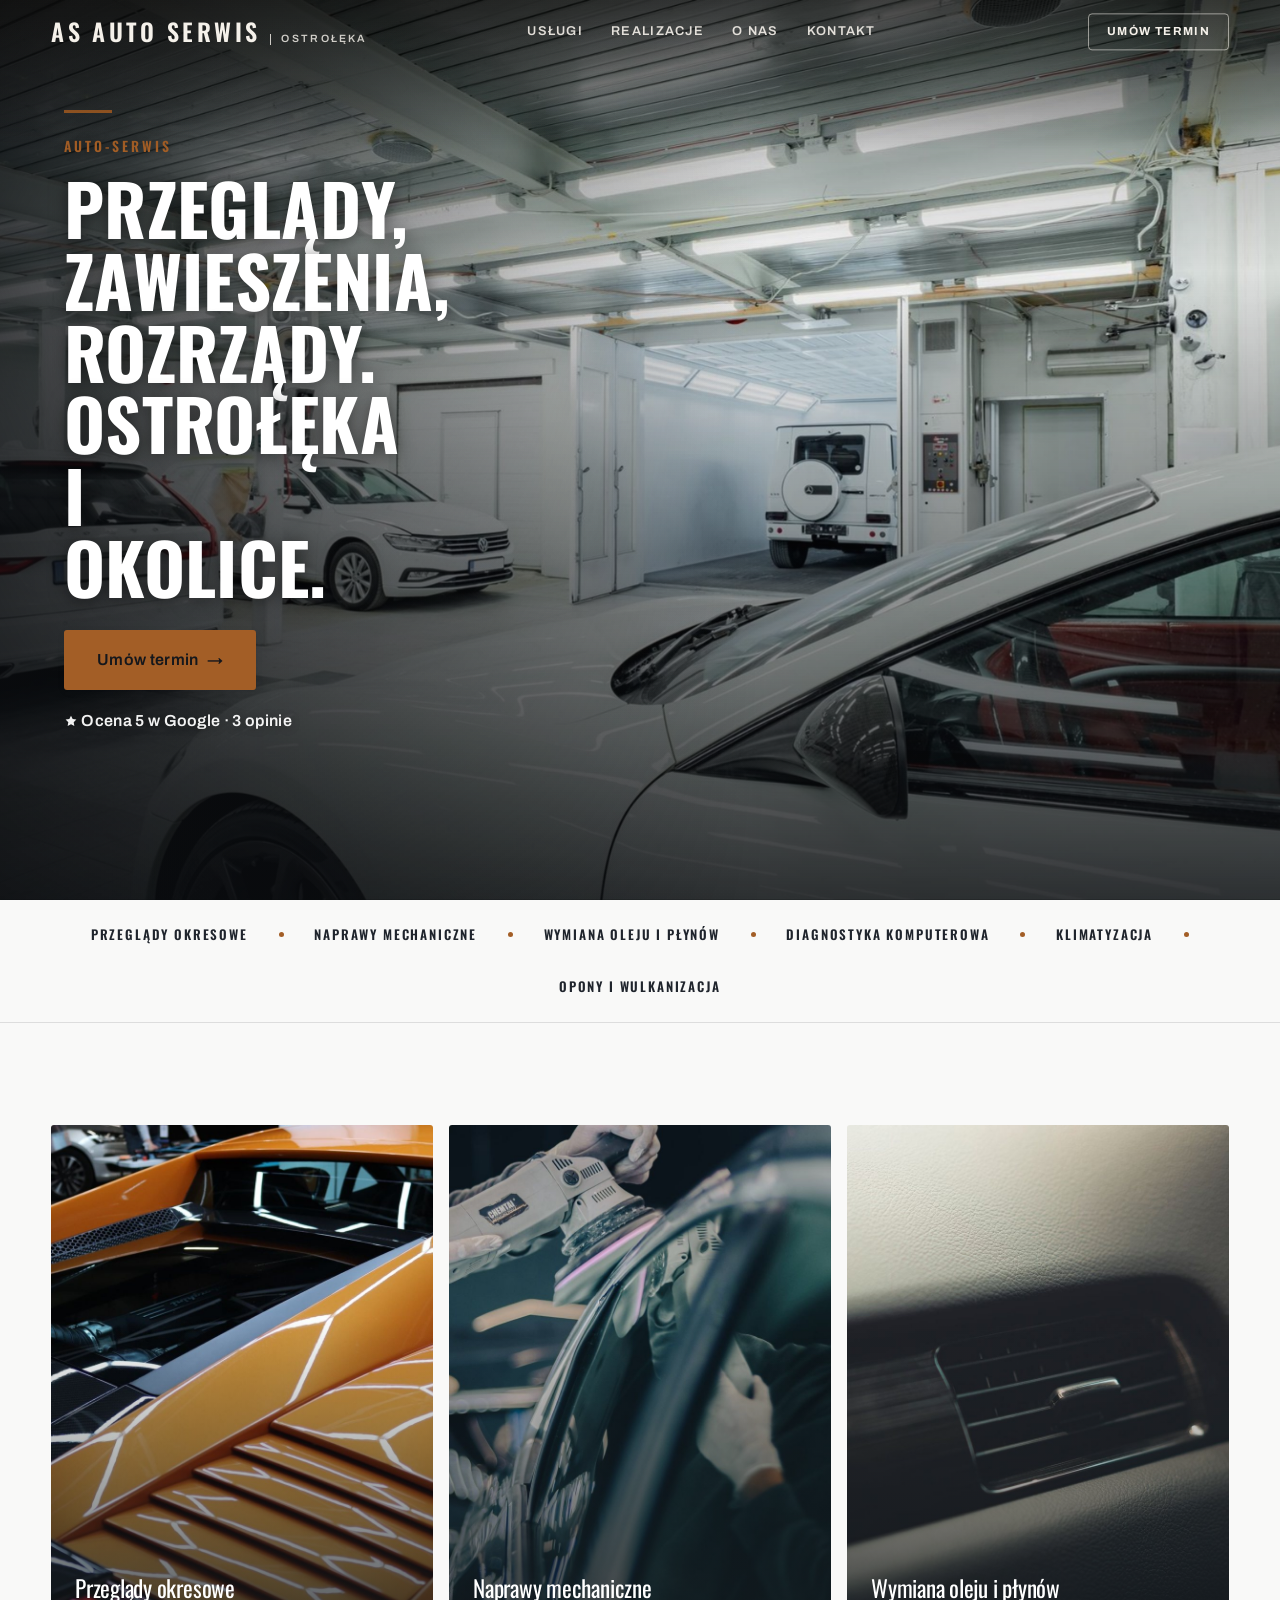
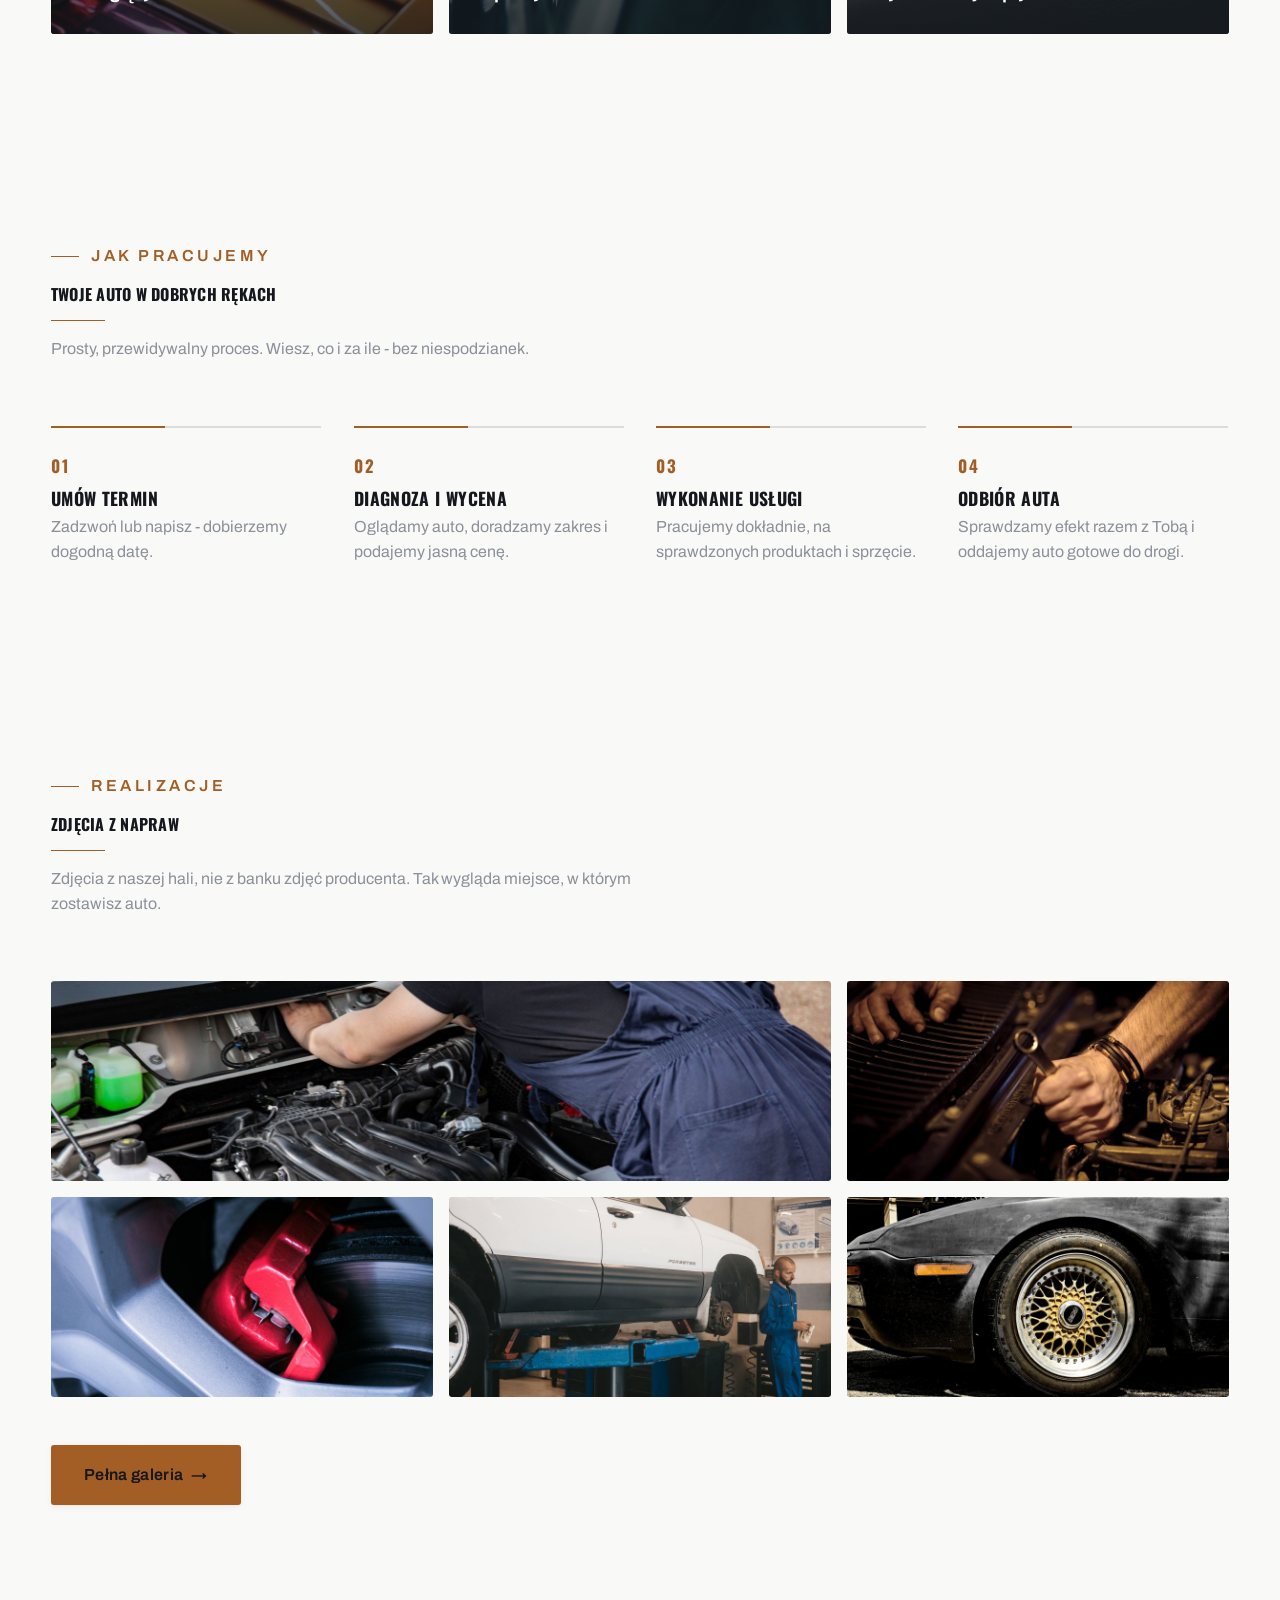
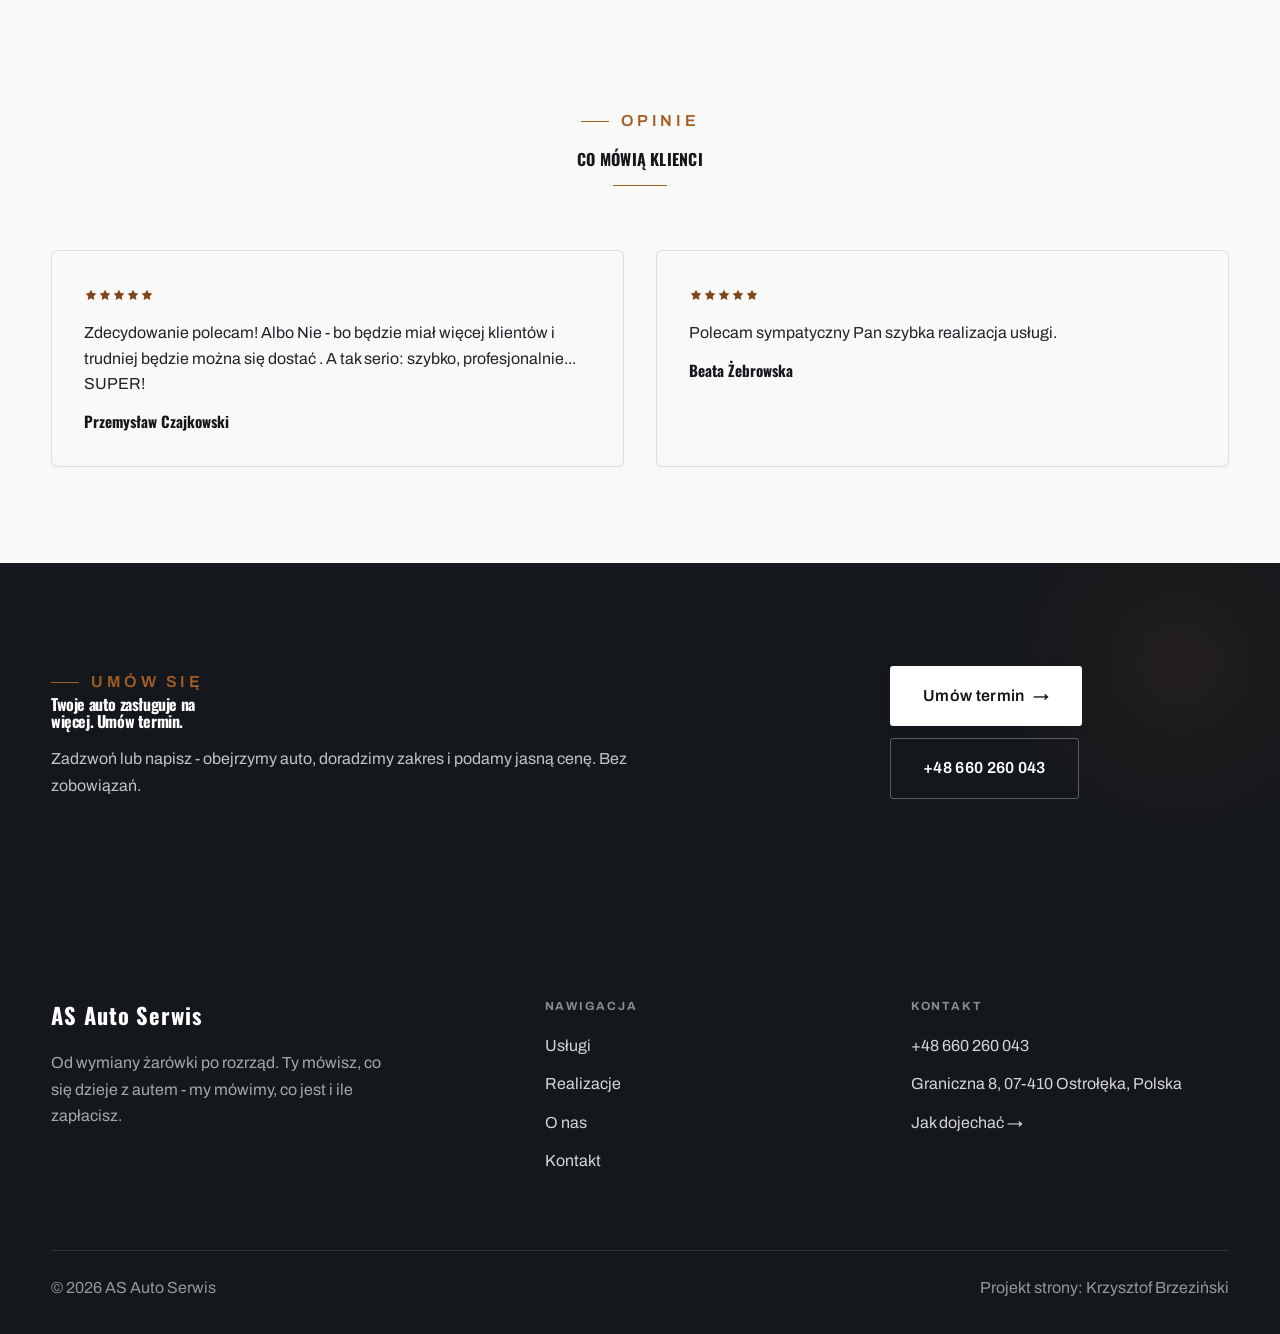
==== commit e35b5a14: "deploy: znacznik wersji 83f1cf3d8bd7" ====
--- a/index.html
+++ b/index.html
@@ -9,6 +9,7 @@
 <link rel="preconnect" href="https://fonts.gstatic.com" crossorigin>
 <link href="https://fonts.googleapis.com/css2?family=Oswald:wght@500;600;700&family=Archivo:wght@400;500;600&display=swap" rel="stylesheet">
 <link rel="stylesheet" href="assets/styles.css">
+<meta name="nb-deploy" content="83f1cf3d8bd7">
 </head>
 <body>
 
